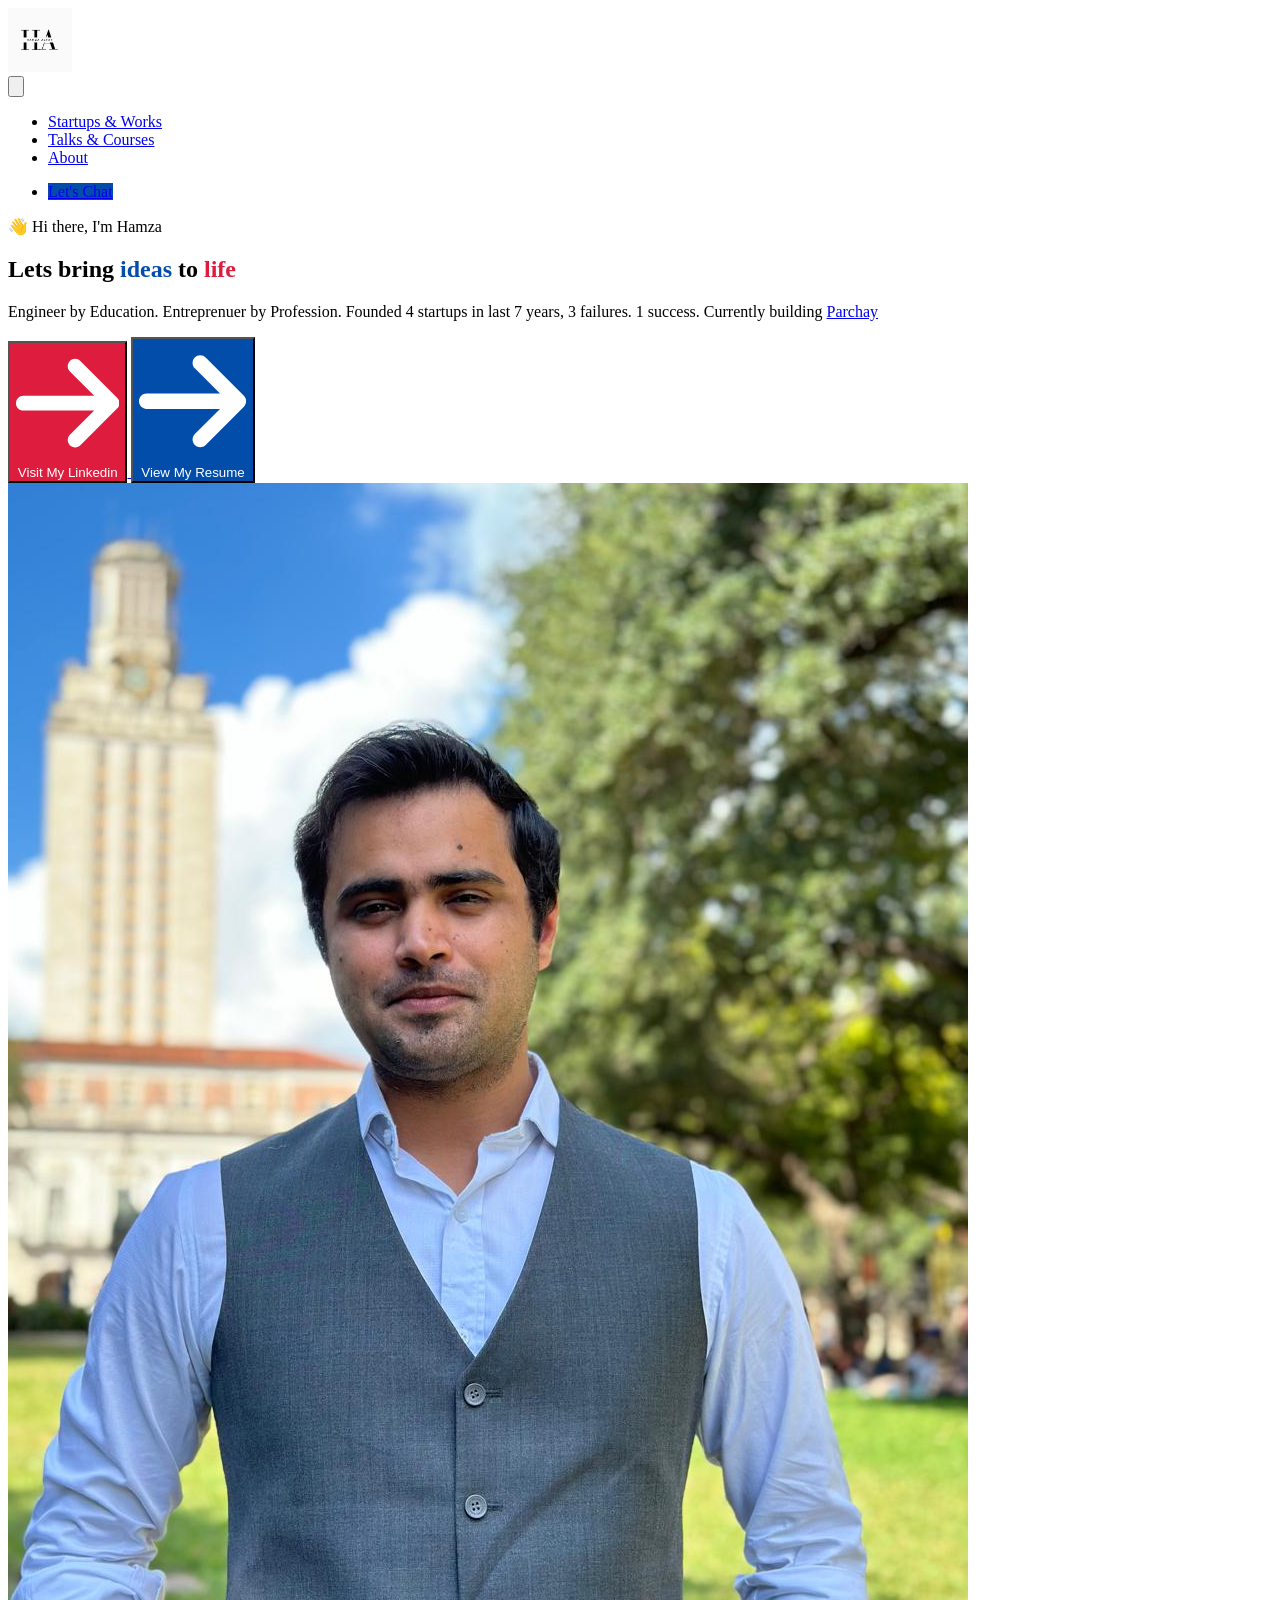
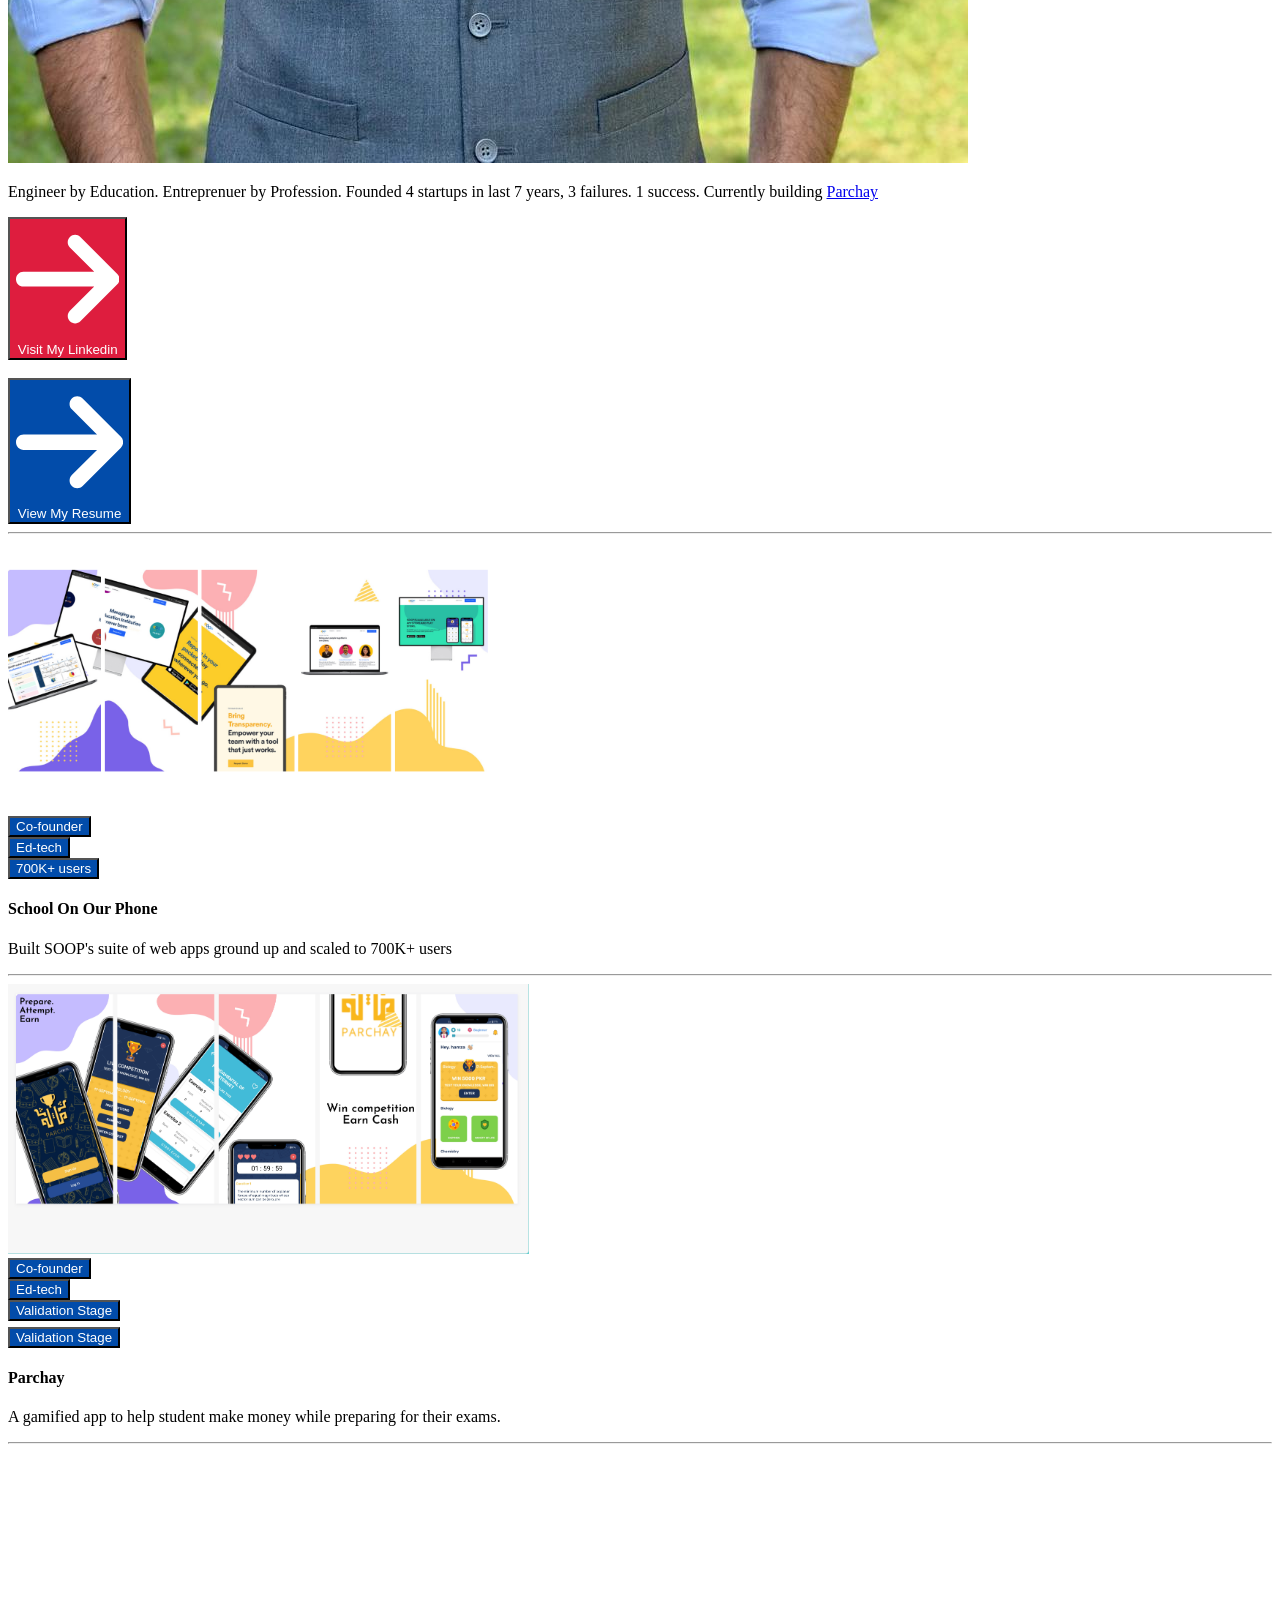
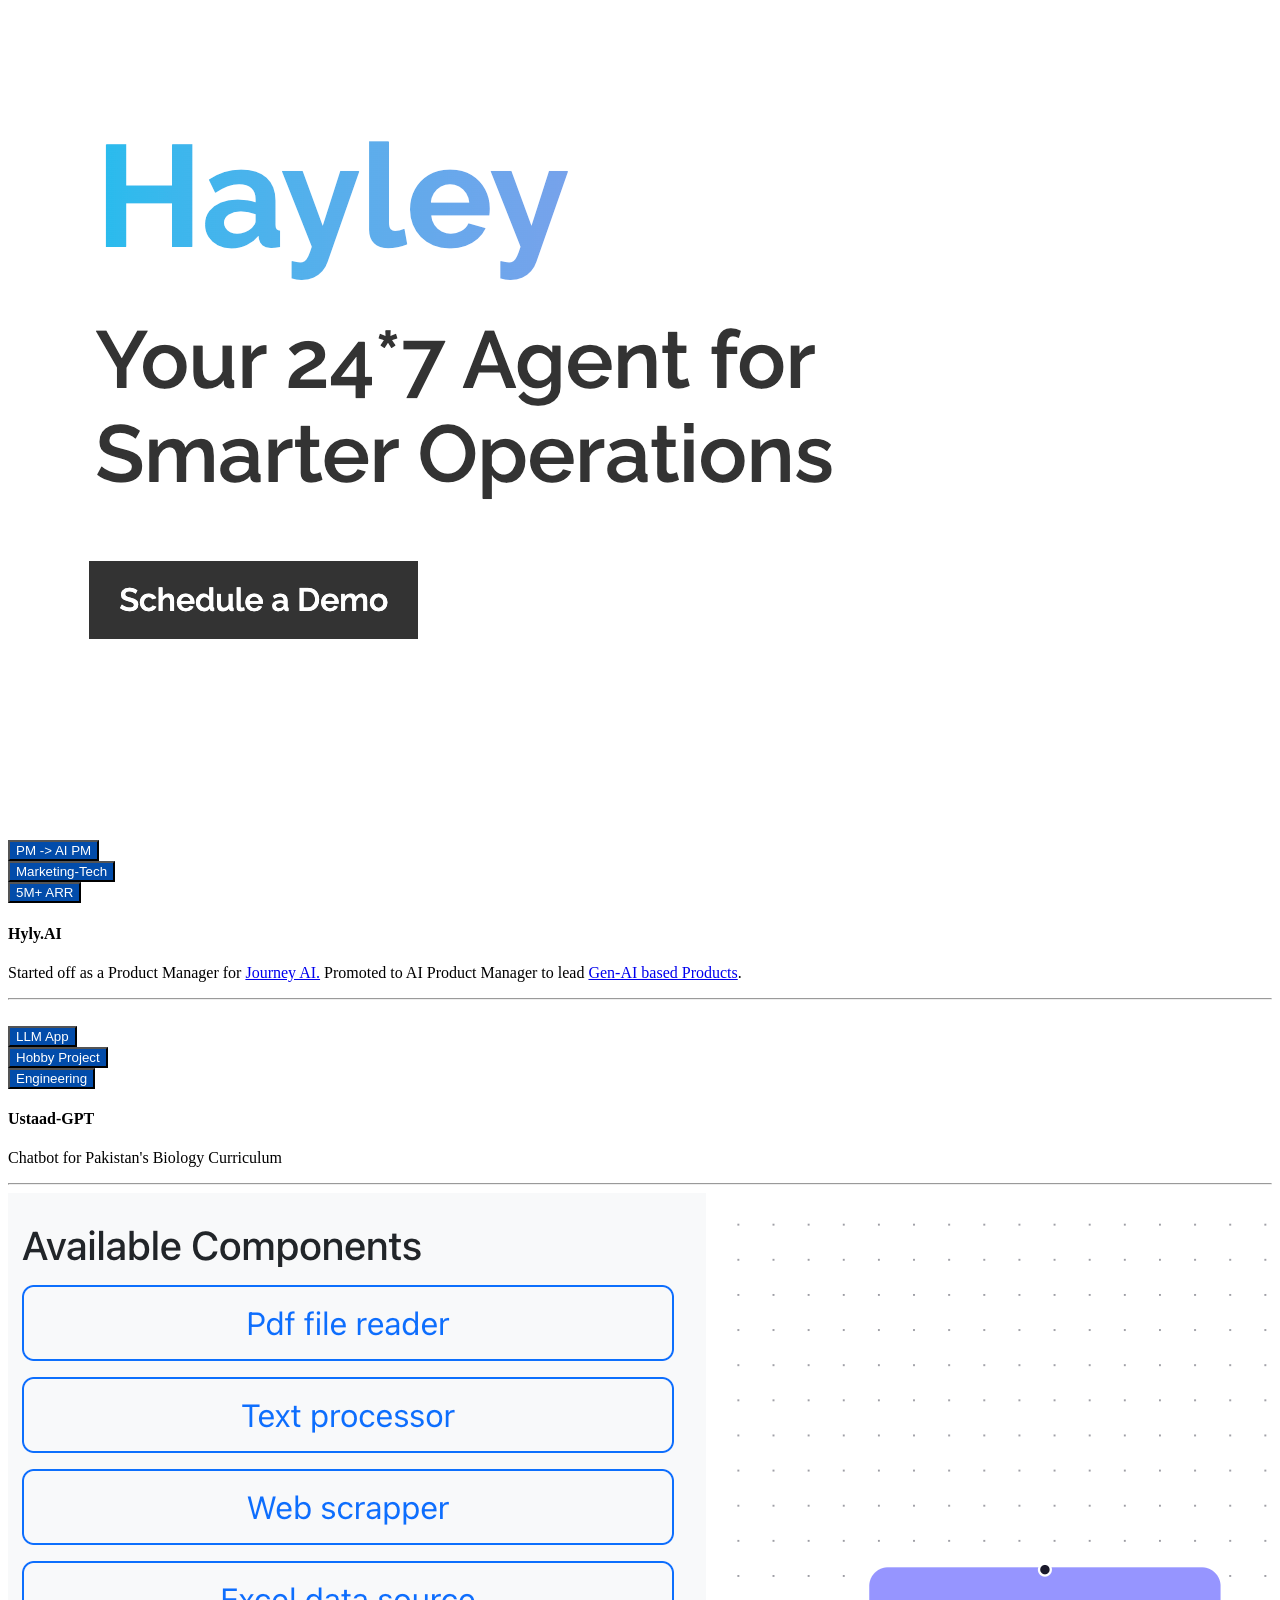
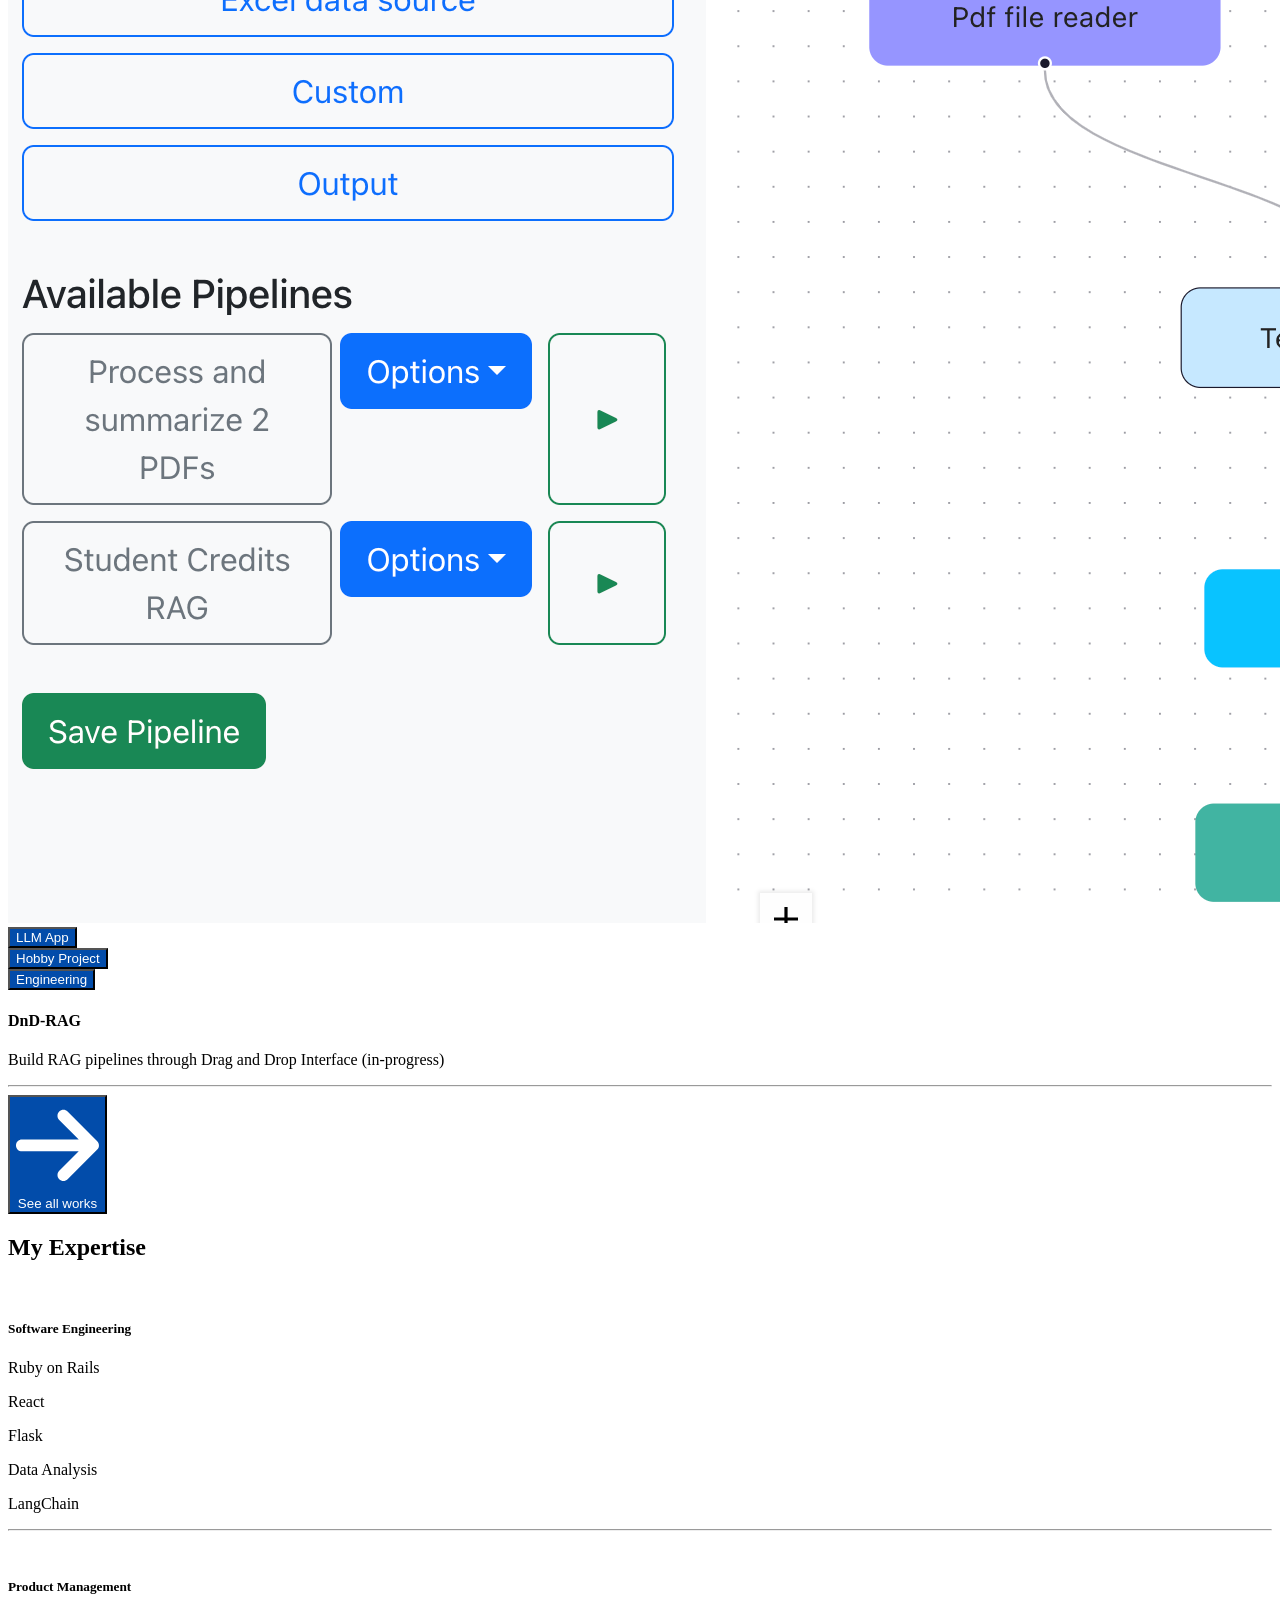
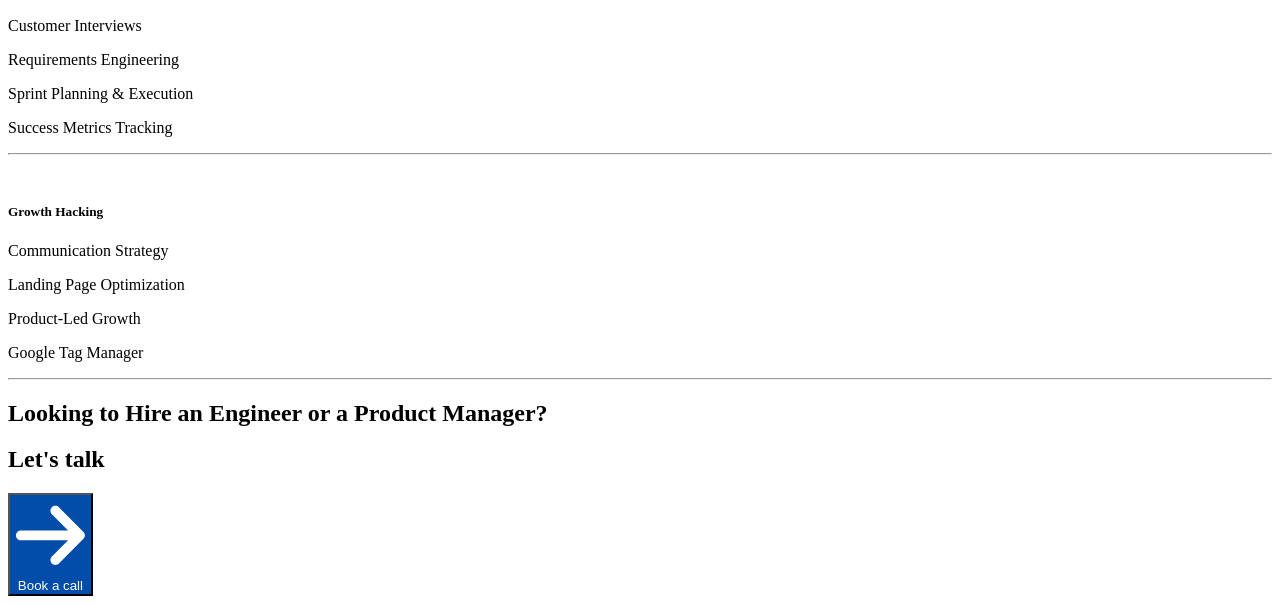
==== index.html @ 7c5ceee3 "fixnig the issues" ====
<!DOCTYPE html>
<html lang="en" dir="ltr">
    <!-- Mirrored from muazzim.com/ by HTTrack Website Copier/3.x [XR&CO'2014], Tue, 19 Nov 2024 12:51:10 GMT -->
    <!-- Added by HTTrack -->
    <meta http-equiv="content-type" content="text/html;charset=utf-8" />
    <!-- /Added by HTTrack -->
    <head>
        <meta charset="utf-8" />
        <title>Hamza Altaf: Entreprenuer, Engineer & Product Leader</title>
        <link rel="icon" href="images/favicon-32x32.png"/>
        <meta name="viewport" content="width=device-width,initial-scale=1"/>
        <meta name="title" content="Hamza Altaf MS: Entreprenuer & Product Leader"/>
        <meta name="description" content="Product Leader, and Software Engineer from Austin, USA
            currently a student of building RAG based LLM applications using python, langchain and react."/>
        <meta property="og:title" content="Hamza Altaf MS: Entreprenuer & Product Leader"/>
        <meta property="og:description" content="Product Leader, and Software Engineer from Austin, USA
        currently a student of building RAG based LLM applications using python, langchain and react."/>
        <meta property="og:image" content="https://assets.dorik.com/5fdc6b2744afdb0011b81fd6/images/Wallpaper_e1won31z.png"/>
        <meta name="twitter:title" content="Hamza Altaf MS: Entreprenuer & Product Leader"/>
        <meta name="twitter:description" content="Product Leader, and Software Engineer from Austin, USA
        currently a student of building RAG based LLM applications using python, langchain and react."/>
        <meta name="twitter:image" content="https://assets.dorik.com/5fdc6b2744afdb0011b81fd6/images/Wallpaper_e1won31z.png"/>
        <meta name="twitter:card" content="summary_large_image"/>
        <meta property="og:url" content="index.html"/>
        <meta property="og:type" content="website"/>
        <link rel="canonical" href="index.html"/>
        <script type="text/javascript"></script>
        <link as="font" rel="preload" href="https://fonts.cmsfly.com/css?family=Outfit:400|Inter:700,700,400&amp;display=swap"/>
        <link rel="stylesheet" href="https://fonts.cmsfly.com/css?family=Outfit:400|Inter:700,700,400&amp;display=swap"/>
        <link rel="stylesheet" href="https://cdn.dorik.com/5fdc6b2744afdb0011b81fd6/css/index.css?v=1731210685210"/>
        <link rel="stylesheet" href="https://assets.dorik.io/shared/aos.css"/>
        
        
    </head>
    <body>
        <section class="dorik-section symbol--3de93aa9-1ece-4011-b4d5-fa8de4dbc304 dorik-section-in8l8bp0">
            <div class="">
                <div class="container dorik-row-02xlnu1j-wrapper    ">
                    <div class="dorik-row-02xlnu1j flex  ">
                        <div class="col-lg-1/1 ">
                            <div class="column-inner dorik-column-36n9bsb1  1/1">
                                <div class="dorik-navbar--wrapper dorik-nav-a2zsnv06-wrapper  " data-testid="navbar-a2zsnv06">
                                    <div class="dorik-navbar dorik-nav-a2zsnv06 ">
                                        <div class="dorik-navbar--brand"><a href="index.html"><img src="images/website_logo.png" alt="Logo" width="64px"/></a></div>
                                        <button aria-label="Navbar Toggle" class="dorik-navbar--toggle" data-target="#dorikNavbarCollapse">
                                            <svg aria-hidden="true" focusable="false" data-prefix="fas" data-icon="bars" class="svg-inline--fa fa-bars fa-fw icon " role="img" xmlns="http://www.w3.org/2000/svg" viewBox="0 0 448 512" data-testid="icon-test">
                                                <path fill="currentColor" d="M0 96C0 78.3 14.3 64 32 64H416c17.7 0 32 14.3 32 32s-14.3 32-32 32H32C14.3 128 0 113.7 0 96zM0 256c0-17.7 14.3-32 32-32H416c17.7 0 32 14.3 32 32s-14.3 32-32 32H32c-17.7 0-32-14.3-32-32zM448 416c0 17.7-14.3 32-32 32H32c-17.7 0-32-14.3-32-32s14.3-32 32-32H416c17.7 0 32 14.3 32 32z"></path>
                                            </svg>
                                        </button>
                                        <div class="dorik-navbar--collapse collapse" id="dorikNavbarCollapse">
                                            <div class="dorik-navbar--navs">
                                                <ul class="dorik-nav--links normalize">
                                                    <li class=""><a href="works.html" class="dorik-nav--link works dorik-nav--link-2suuvmpu  "><span class="dorik-nav--link-icon"></span><span class="dorik-nav--link-text">Startups & Works</span></a></li>
                                                    <li class=""><a href="store.html" class="dorik-nav--link store dorik-nav--link-jrjtnw95  "><span class="dorik-nav--link-icon"></span><span class="dorik-nav--link-text">Talks & Courses</span></a></li>
                                                    <li class=""><a href="about.html" class="dorik-nav--link about dorik-nav--link-2jb8agfu  "><span class="dorik-nav--link-icon"></span><span class="dorik-nav--link-text">About</span></a></li>
                                                </ul>
                                                <ul class="dorik-nav--btns normalize">
                                                    <li><a href="https://calendly.com/mhamzaaltaf28/30min" target="_blank" rel="noreferrer" class="dorik-nav--btn dorik-nav--btn-5xmbnhej lets-talk " style="background-color: #024CAA !important;"><span class="dorik-nav--btn-icon"></span><span class="dorik-nav--btn-text">Let&#x27;s Chat</span></a></li>
                                                </ul>
                                            </div>
                                        </div>
                                    </div>
                                </div>
                            </div>
                        </div>
                    </div>
                </div>
            </div>
        </section>
        <section class="dorik-section symbol--b15c3c70-c89a-4623-9c2b-63f780d0ccee dorik-section-crqnvf5o">
            <div class="">
                <div class="container dorik-row-hawansye-wrapper    ">
                    <div class="dorik-row-hawansye flex  ">
                        <div class="col-lg-2/3 col-md-2/3 col-xs-3/4 ">
                            <div class="column-inner dorik-column-lcx33cr1  2/3">
                                <div class="dorik-text dorik-text-no4vn74s ">
                                    <p>👋 Hi there, I'm Hamza</p>
                                </div>
                                <div class="dorik-wrapper dorik-heading-r342jskz-wrapper ">
                                    <h1 class="dorik-heading dorik-heading-r342jskz "><span>Lets bring <span style="color: #024CAA;">ideas</span> to <span style="color: rgb(222,29,62);">life</span>
                                        </span>
                                    </h1>
                                </div>
                                <div class="dorik-text dorik-text-orb3f43r hidden-sm">
                                    <p>Engineer by Education. Entreprenuer by Profession. Founded 4 startups in last 7 years, 3 failures. 1 success. Currently building <a href="https://play.google.com/store/apps/details?id=com.parchay.parchay.parchay" target="_blank">Parchay</a></p>
                                </div>
                                <ul class="dorik-list dorik-links-u1b6wtmq hidden-sm">
                                    
                                </ul>
                                <div class="symbol--f2ee2821-56d3-419b-a88a-096c246bb841-wrapper hidden-sm el-ib">
                                    <a href="https://www.linkedin.com/in/mhamzaaltaf/" target="_blank">
                                        <button class="dorik-btn symbol--f2ee2821-56d3-419b-a88a-096c246bb841 dorik-button-tz1tdemj hidden-sm " href="https://www.linkedin.com/in/mhamzaaltaf/" target="_blank" style="background-color:  rgb(222,29,62) !important;">
                                            <svg aria-hidden="true" focusable="false" data-prefix="fas" data-icon="arrow-right" class="svg-inline--fa fa-arrow-right fa-fw icon " role="img" xmlns="http://www.w3.org/2000/svg" viewBox="0 0 448 512" data-testid="icon-test">
                                                <path fill="currentColor" d="M438.6 278.6c12.5-12.5 12.5-32.8 0-45.3l-160-160c-12.5-12.5-32.8-12.5-45.3 0s-12.5 32.8 0 45.3L338.8 224 32 224c-17.7 0-32 14.3-32 32s14.3 32 32 32l306.7 0L233.4 393.4c-12.5 12.5-12.5 32.8 0 45.3s32.8 12.5 45.3 0l160-160z"></path>
                                            </svg>
                                            
                                            Visit My Linkedin
                                        </button>
                                    </a>

                                    <a href="https://docs.google.com/document/d/1a44IUzWKAuu742APfJj-rSxp4D1x4cdo/edit?usp=sharing&ouid=110062839014310773130&rtpof=true&sd=true" target="_blank">
                                        <button class="dorik-btn symbol--f2ee2821-56d3-419b-a88a-096c246bb841 dorik-button-tz1tdemj hidden-sm " href=https://docs.google.com/document/d/1a44IUzWKAuu742APfJj-rSxp4D1x4cdo/edit?usp=sharing&ouid=110062839014310773130&rtpof=true&sd=true" target="_blank" style="">
                                            <svg aria-hidden="true" focusable="false" data-prefix="fas" data-icon="arrow-right" class="svg-inline--fa fa-arrow-right fa-fw icon " role="img" xmlns="http://www.w3.org/2000/svg" viewBox="0 0 448 512" data-testid="icon-test">
                                                <path fill="currentColor" d="M438.6 278.6c12.5-12.5 12.5-32.8 0-45.3l-160-160c-12.5-12.5-32.8-12.5-45.3 0s-12.5 32.8 0 45.3L338.8 224 32 224c-17.7 0-32 14.3-32 32s14.3 32 32 32l306.7 0L233.4 393.4c-12.5 12.5-12.5 32.8 0 45.3s32.8 12.5 45.3 0l160-160z"></path>
                                            </svg>
                                            View My Resume
                                        </button>
                                    </a>
                                </div>
                            </div>
                        </div>
                        <div class="col-lg-1/3 col-md-1/3 col-xs-1/4 ">
                            <div class="column-inner dorik-column-yrdz29ug  1/3">
                                <div class="dorik-wrapper symbol--acc18e4d-172c-43f5-b72d-7bbe8e032640-wrapper "><img src="images/personal_picture.png" alt="" loading="lazy" class="symbol--acc18e4d-172c-43f5-b72d-7bbe8e032640 dorik-image-kzsql95s"/></div>
                            </div>
                        </div>
                    </div>
                </div>
            </div>
            <div class="">
                <div class="container dorik-row-me5v2gg3-wrapper hidden-md hidden-lg   ">
                    <div class="dorik-row-me5v2gg3 hidden-md hidden-lg flex  ">
                        <div class="col-lg-1/1 ">
                            <div class="column-inner dorik-column-31e5sxax  1/1">
                                <div class="dorik-text dorik-text-v51d4djf ">
                                    <p>Engineer by Education. Entreprenuer by Profession. Founded 4 startups in last 7 years, 3 failures. 1 success. Currently building <a href="https://play.google.com/store/apps/details?id=com.parchay.parchay.parchay" target="_blank">Parchay</a></p>
                                </div>
                                
                                <div class="dorik-button-t5w536kl-wrapper  ">
                                    <a href="https://www.linkedin.com/in/mhamzaaltaf/" target="_blank">
                                        <button class="dorik-btn symbol--f2ee2821-56d3-419b-a88a-096c246bb841 dorik-button-tz1tdemj  " href="https://www.linkedin.com/in/mhamzaaltaf/" target="_blank" style="background-color:  rgb(222,29,62) !important;">
                                            <svg aria-hidden="true" focusable="false" data-prefix="fas" data-icon="arrow-right" class="svg-inline--fa fa-arrow-right fa-fw icon " role="img" xmlns="http://www.w3.org/2000/svg" viewBox="0 0 448 512" data-testid="icon-test">
                                                <path fill="currentColor" d="M438.6 278.6c12.5-12.5 12.5-32.8 0-45.3l-160-160c-12.5-12.5-32.8-12.5-45.3 0s-12.5 32.8 0 45.3L338.8 224 32 224c-17.7 0-32 14.3-32 32s14.3 32 32 32l306.7 0L233.4 393.4c-12.5 12.5-12.5 32.8 0 45.3s32.8 12.5 45.3 0l160-160z"></path>
                                            </svg>
                                            
                                            Visit My Linkedin
                                        </button>
                                    </a>

                                    <div class="hidden-lg hidden-md hidden-xs"><br/></div>
                                
                                    
                                    <a href="https://docs.google.com/document/d/1a44IUzWKAuu742APfJj-rSxp4D1x4cdo/edit?usp=sharing&ouid=110062839014310773130&rtpof=true&sd=true" target="_blank"></a>
                                        <button class="dorik-btn dorik-button-t5w536kl  " href="https://docs.google.com/document/d/1a44IUzWKAuu742APfJj-rSxp4D1x4cdo/edit?usp=sharing&ouid=110062839014310773130&rtpof=true&sd=true" target="_blank">
                                            <svg aria-hidden="true" focusable="false" data-prefix="fas" data-icon="arrow-right" class="svg-inline--fa fa-arrow-right fa-fw icon " role="img" xmlns="http://www.w3.org/2000/svg" viewBox="0 0 448 512" data-testid="icon-test">
                                                <path fill="currentColor" d="M438.6 278.6c12.5-12.5 12.5-32.8 0-45.3l-160-160c-12.5-12.5-32.8-12.5-45.3 0s-12.5 32.8 0 45.3L338.8 224 32 224c-17.7 0-32 14.3-32 32s14.3 32 32 32l306.7 0L233.4 393.4c-12.5 12.5-12.5 32.8 0 45.3s32.8 12.5 45.3 0l160-160z"></path>
                                            </svg>
                                            View My Resume
                                        </button>
                                    </a>
                                </div>
                                <div class="dorik-line-brww8fl6-wrapper ">
                                    <hr class="dorik-line-brww8fl6 "/>
                                </div>
                            </div>
                        </div>
                    </div>
                </div>
            </div>
        </section>
        <section class="dorik-section symbol--cc883f5f-1546-44bc-a470-4cd07c3c91ba dorik-section-lz8smv81" id="works">
            <div class="">
                <div class="container dorik-row-a2pz6s8r-wrapper    ">
                    <div class="dorik-row-a2pz6s8r flex  ">
                        <div class="col-lg-1/2 col-md-1/1 ">
                            <div class="column-inner dorik-column-y6muoou5  1/2">
                                <a class="dorik-wrapper dorik-image-8vd9ho2g-wrapper " href="https://soop.io" target="_blank"><img src="images/startups/soop.png" alt="" loading="lazy" class="dorik-image-8vd9ho2g" style="height: 270px;"/></a>
                                <div class="dorik-button-kvc6bl0c-wrapper  el-ib"><button class="dorik-btn dorik-button-kvc6bl0c  ">Co-founder</button></div>
                                <div class="dorik-button-6mm1kswq-wrapper  el-ib"><button class="dorik-btn dorik-button-6mm1kswq  ">Ed-tech</button></div>
                                <div class="dorik-button-k8o3vpzm-wrapper  el-ib"><button class="dorik-btn dorik-button-k8o3vpzm  ">700K+ users</button></div>
                                <div class="dorik-wrapper dorik-heading-h2zdrwz1-wrapper ">
                                    <h4 class="dorik-heading dorik-heading-h2zdrwz1 "><span>School On Our Phone
                                        </span>
                                    </h4>
                                </div>
                                <div class="dorik-text dorik-text-9i3rjcku ">
                                    <p>Built SOOP's suite of web apps ground up and scaled to 700K+ users</p>
                                </div>
                                <div class="dorik-line-r9wdrp5u-wrapper ">
                                    <hr class="dorik-line-r9wdrp5u "/>
                                </div>
                                <a class="dorik-wrapper dorik-image-8vd9ho2g-wrapper " href="https://play.google.com/store/apps/details?id=com.parchay.parchay.parchay" target="_blank"><img src="images/startups/parchay.png
                                    " alt="" loading="lazy" class="dorik-image-8vd9ho2g" style="height: 270px;"/></a>
                                <div class="dorik-button-8rxyxgue-wrapper  el-ib"><button class="dorik-btn dorik-button-8rxyxgue  ">Co-founder</button></div>
                                <div class="dorik-button-gfl8ih5b-wrapper  el-ib"><button class="dorik-btn dorik-button-gfl8ih5b  ">Ed-tech</button></div>
                                <div class="dorik-button-gfl8ih5b-wrapper  el-ib hidden-sm"><button class="dorik-btn dorik-button-gfl8ih5b  ">Validation Stage</button></div>
                                <div class="dorik-button-elvzwdv9-wrapper  el-ib hidden-md hidden-xs hidden-lg" style="margin-top: 0.4em"><button class="dorik-btn dorik-button-elvzwdv9  ">Validation Stage</button></div>
                                <div class="dorik-wrapper dorik-heading-q99ubhl9-wrapper ">
                                    <h4 class="dorik-heading dorik-heading-q99ubhl9 "><span>Parchay
                                        </span>
                                    </h4>
                                </div>
                                <div class="dorik-text dorik-text-f3glec3t ">
                                    <p>A gamified app to help student make money while preparing for their exams.</p>
                                </div>
                                <div class="dorik-line-qpy487t0-wrapper ">
                                    <hr class="dorik-line-qpy487t0 "/>
                                </div>
                            </div>
                        </div>
                        <div class="col-lg-1/2 col-md-1/1 ">
                            <div class="column-inner dorik-column-fbxnx4q3  1/2">
                                <a class="dorik-wrapper dorik-image-8vd9ho2g-wrapper " href="https://hyly.ai"><img src="images/startups/hyly.png" alt="" loading="lazy" class="dorik-image-8vd9ho2g"/></a>
                                <div class="dorik-button-rqcf6gx6-wrapper  el-ib"><button class="dorik-btn dorik-button-rqcf6gx6  ">PM -> AI PM</button></div>
                                <div class="dorik-button-elvzwdv9-wrapper  el-ib"><button class="dorik-btn dorik-button-elvzwdv9  ">Marketing-Tech</button></div>
                                <div class="dorik-button-elvzwdv9-wrapper  el-ib"><button class="dorik-btn dorik-button-elvzwdv9  ">5M+ ARR</button></div>
                                <div class="dorik-wrapper dorik-heading-sijugiad-wrapper ">
                                    <h4 class="dorik-heading dorik-heading-sijugiad "><span>Hyly.AI
                                        </span>
                                    </h4>
                                </div>
                                <div class="dorik-text dorik-text-c2g8z3hf ">
                                    <p>Started off as a Product Manager for <a href="https://hyly.ai" target="_blank">Journey AI.</a> Promoted to AI Product Manager to lead <a href="https://hyly.ai/hayley/" target="_blank">Gen-AI based Products</a>.</p>
                                </div>
                                <div class="dorik-line-ybiol8ib-wrapper ">
                                    <hr class="dorik-line-ybiol8ib "/>
                                </div>
                                <a class="dorik-wrapper dorik-image-8vd9ho2g-wrapper " href="#"><img src="https://assets.dorik.com/5fdc6b2744afdb0011b81fd6/images/BuatBaik.my_uqs5ukky.png" alt="" style="height: 250px;" loading="lazy" class="dorik-image-8vd9ho2g"/></a>
                                <div class="dorik-button-rqcf6gx6-wrapper  el-ib"><button class="dorik-btn dorik-button-rqcf6gx6  ">LLM App</button></div>
                                <div class="dorik-button-elvzwdv9-wrapper  el-ib"><button class="dorik-btn dorik-button-elvzwdv9  ">Hobby Project</button></div>
                                <div class="dorik-button-elvzwdv9-wrapper  el-ib"><button class="dorik-btn dorik-button-elvzwdv9  ">Engineering</button></div>
                                <div class="dorik-wrapper dorik-heading-na2ivtyk-wrapper ">
                                    <h4 class="dorik-heading dorik-heading-na2ivtyk "><span>Ustaad-GPT
                                        </span>
                                    </h4>
                                </div>
                                <div class="dorik-text dorik-text-ppiy5rc9 ">
                                    <p>Chatbot for Pakistan's Biology Curriculum</p>
                                </div>
                                <div class="dorik-line-uk0bci2g-wrapper ">
                                    <hr class="dorik-line-uk0bci2g "/>
                                </div>
                                

                                
                                
                            </div>
                        </div>
                        <!-- Drag and Drop RAG-->
                        <div class="col-lg-1/2 col-md-1/1 ">
                            <div class="column-inner dorik-column-fbxnx4q3  1/2">
                                <a class="dorik-wrapper dorik-image-8vd9ho2g-wrapper " href="https://danddragf-d889780f0763.herokuapp.com/" target="_blank"><img src="images/startups/rag.png" alt="" loading="lazy" class="dorik-image-8vd9ho2g"/></a>
                                <div class="dorik-button-rqcf6gx6-wrapper  el-ib"><button class="dorik-btn dorik-button-rqcf6gx6  ">LLM App</button></div>
                                <div class="dorik-button-elvzwdv9-wrapper  el-ib"><button class="dorik-btn dorik-button-elvzwdv9  ">Hobby Project</button></div>
                                <div class="dorik-button-elvzwdv9-wrapper  el-ib"><button class="dorik-btn dorik-button-elvzwdv9  ">Engineering</button></div>
                                <div class="dorik-wrapper dorik-heading-sijugiad-wrapper ">
                                    <h4 class="dorik-heading dorik-heading-sijugiad "><span>DnD-RAG
                                        </span>
                                    </h4>
                                </div>
                                <div class="dorik-text dorik-text-c2g8z3hf ">
                                    <p>Build RAG pipelines through Drag and Drop Interface (in-progress)</p>
                                </div>
                                <div class="dorik-line-ybiol8ib-wrapper ">
                                    <hr class="dorik-line-ybiol8ib "/>
                                </div>
                                
                                

                                
                                <div class="dorik-button-p6xkxnew-wrapper  ">
                                    <a href="works.html">
                                        <button class="dorik-btn dorik-button-p6xkxnew  " href="601907e144afdb0011b85c6e.html">
                                            <svg aria-hidden="true" focusable="false" data-prefix="fas" data-icon="arrow-right" class="svg-inline--fa fa-arrow-right fa-fw icon " role="img" xmlns="http://www.w3.org/2000/svg" viewBox="0 0 448 512" data-testid="icon-test">
                                                <path fill="currentColor" d="M438.6 278.6c12.5-12.5 12.5-32.8 0-45.3l-160-160c-12.5-12.5-32.8-12.5-45.3 0s-12.5 32.8 0 45.3L338.8 224 32 224c-17.7 0-32 14.3-32 32s14.3 32 32 32l306.7 0L233.4 393.4c-12.5 12.5-12.5 32.8 0 45.3s32.8 12.5 45.3 0l160-160z"></path>
                                            </svg>
                                            See all works
                                        </button>
                                    </a>
                                </div>
                            </div>
                        </div>
                    </div>
                </div>
            </div>
        </section>
        <section class="dorik-section dorik-section-1odq6qis">
            <div class="">
                <div class="container dorik-row-ozrhlpnk-wrapper    ">
                    <div class="dorik-row-ozrhlpnk flex  ">
                        <div class="col-lg-1/1 ">
                            <div class="column-inner dorik-column-31umwr1o  1/1">
                                <div class="dorik-wrapper dorik-heading-gof0pqtr-wrapper ">
                                    <h2 class="dorik-heading dorik-heading-gof0pqtr "><span>My Expertise
                                        </span>
                                    </h2>
                                </div>
                            </div>
                        </div>
                    </div>
                </div>
            </div>
            <div class="">
                <div class="container symbol--d2ddb4d3-ac4a-4b32-be4a-5c6b7534a502-wrapper    " data-aos="fade-up" data-aos-easing="ease-in-out" data-aos-once="true">
                    <div class="symbol--d2ddb4d3-ac4a-4b32-be4a-5c6b7534a502 dorik-row-rpc242c2 flex  ">
                        
                        <div class="col-lg-1/3 col-md-1/2 col-xs-1/2 ">
                            <div class="column-inner dorik-column-xyep4hwy  1/4">
                                <div class="dorik-wrapper dorik-image-6eublkm7-wrapper "><img src="https://assets.dorik.com/5fdc6b2744afdb0011b81fd6/images/Development_v1.1_y906cz8n.png" alt="" loading="lazy" class="dorik-image-6eublkm7"/></div>
                                <div class="dorik-wrapper dorik-heading-wxbj0q43-wrapper ">
                                    <h5 class="dorik-heading dorik-heading-wxbj0q43 "><span>Software Engineering
                                        </span>
                                    </h5>
                                </div>
                                <div class="dorik-text dorik-text-ulzfk8pu ">
                                    <p>Ruby on Rails</p>
                                    <p>React</p>
                                    <p>Flask</p>
                                    <p>Data Analysis</p>
                                    <p>LangChain</p>
                                </div>
                                <div class="dorik-line-g3lkpe2x-wrapper ">
                                    <hr class="dorik-line-g3lkpe2x "/>
                                </div>
                            </div>
                        </div>
                        
                        <div class="col-lg-1/3 col-md-1/2 col-xs-1/2 ">
                            <div class="column-inner dorik-column-cxg8jhak  1/4">
                                <div class="dorik-wrapper dorik-image-ps88j5of-wrapper "><img src="https://assets.dorik.com/5fdc6b2744afdb0011b81fd6/images/Branding_v1.1_gbnpttgy.png" alt="" loading="lazy" class="dorik-image-ps88j5of"/></div>
                                <div class="dorik-wrapper dorik-heading-oy3i4b4a-wrapper ">
                                    <h5 class="dorik-heading dorik-heading-oy3i4b4a "><span>Product Management
                                        </span>
                                    </h5>
                                </div>
                                <div class="dorik-text dorik-text-8v0kbp3p ">
                                    <p>Customer Interviews</p>
                                    <p>Requirements Engineering</p>
                                    <p>Sprint Planning & Execution</p>
                                    <p>Success Metrics Tracking</p>
                                </div>
                                <div class="dorik-line-86vzzh8n-wrapper ">
                                    <hr class="dorik-line-86vzzh8n "/>
                                </div>
                            </div>
                        </div>

                        <div class="col-lg-1/3 col-md-1/2 col-xs-1/2 ">
                            <div class="column-inner dorik-column-1kvsh29c  1/4">
                                <div class="dorik-wrapper dorik-image-fumawqeg-wrapper "><img src="https://assets.dorik.com/5fdc6b2744afdb0011b81fd6/images/Illustration_v1.1_6wgeklf6.png" alt="" loading="lazy" class="dorik-image-fumawqeg"/></div>
                                <div class="dorik-wrapper dorik-heading-g3qnr6fs-wrapper ">
                                    <h5 class="dorik-heading dorik-heading-g3qnr6fs "><span>Growth Hacking
                                        </span>
                                    </h5>
                                </div>
                                <div class="dorik-text dorik-text-5ieqarl5 ">
                                    <p>Communication Strategy</p>
                                    <p>Landing Page Optimization</p>
                                    <p>Product-Led Growth</p>
                                    <p>Google Tag Manager</p>
                                </div>
                                <div class="dorik-line-2kldsqg5-wrapper ">
                                    <hr class="dorik-line-2kldsqg5 "/>
                                </div>
                            </div>
                        </div>
                    </div>
                </div>
            </div>
        </section>
       
        <section class="dorik-section symbol--5c2bc482-17f0-465e-8bc3-92c74e7f1370 dorik-section-xpd3rein" data-aos="fade" data-aos-once="true" data-aos-easing="ease-in-out">
            <div class="">
                <div class="container dorik-row-xwkpnbma-wrapper    ">
                    <div class="dorik-row-xwkpnbma flex  ">
                        <div class="col-lg-7/7 ">
                            <div class="column-inner dorik-column-x5mojywh  5/7">
                                <div class="dorik-wrapper dorik-heading-qy46be19-wrapper ">
                                    <h2 class="dorik-heading dorik-heading-qy46be19 "><span>Looking to Hire an Engineer or a Product Manager?
                                        </span>
                                    </h2>
                                </div>
                                <div class="dorik-wrapper dorik-heading-02tobsxv-wrapper ">
                                    <h2 class="dorik-heading dorik-heading-02tobsxv "><span>Let's talk
                                        </span>
                                    </h2>
                                </div>
                                <div class="dorik-button-ynoghniq-wrapper  ">
                                    <a href="https://calendly.com/mhamzaaltaf28/30min" target="_blank" rel="noreferrer">
                                        <button class="dorik-btn dorik-button-ynoghniq  " href="https://calendly.com/mhamzaaltaf28/30min" target="_blank">
                                            <svg aria-hidden="true" focusable="false" data-prefix="fas" data-icon="arrow-right" class="svg-inline--fa fa-arrow-right fa-fw icon " role="img" xmlns="http://www.w3.org/2000/svg" viewBox="0 0 448 512" data-testid="icon-test">
                                                <path fill="currentColor" d="M438.6 278.6c12.5-12.5 12.5-32.8 0-45.3l-160-160c-12.5-12.5-32.8-12.5-45.3 0s-12.5 32.8 0 45.3L338.8 224 32 224c-17.7 0-32 14.3-32 32s14.3 32 32 32l306.7 0L233.4 393.4c-12.5 12.5-12.5 32.8 0 45.3s32.8 12.5 45.3 0l160-160z"></path>
                                            </svg>
                                            Book a call
                                        </button>
                                    </a>
                                </div>
                            </div>
                        </div>
                        <div class="col-lg-2/7 ">
                            <div class="column-inner dorik-column-9bjdc1tl  2/7">
                            </div>
                        </div>
                    </div>
                </div>
            </div>
        </section>
        
        <script>window.DORIK_PROJECT_ID = "5fdc6b2744afdb0011b81fd6";</script>
        <script>(function ys(){document.querySelectorAll(".popup-btn").forEach(t=>{let r=t.getAttribute("href");r=r.startsWith("#")?r.substring(1):r,t.addEventListener("click",()=>{if(!r)return;let s=document.getElementById(r),l=document.querySelector(`.close-btn-${r}`),a=s==null?void 0:s.parentElement;a==null||a.classList.add(`row-${r}-overlay`),s==null||s.classList.add(`modal-${r}-visible`),l==null||l.classList.add("btn-visible")})})})()</script>
        <script>(function ws({exitIntentPopup:e={},onloadPopup:t={},EXIT_INTENT:r,ONLOAD:s}){const l=a=>{let i=document.getElementById(a),o=document.querySelector(`.close-btn-${a}`),u=i==null?void 0:i.parentElement;u==null||u.classList.add(`row-${a}-overlay`),i==null||i.classList.add(`modal-${a}-visible`),o==null||o.classList.add("btn-visible")};document.addEventListener("mouseleave",()=>{let a=localStorage.getItem(`${r}-${e.id}-${e.suffixId}`);e.id&&!a&&l(e.id)}),window.addEventListener("load",()=>{let a=localStorage.getItem(`${s}-${t.id}-${t.suffixId}`);t.id&&!a&&l(t.id)})})({
            EXIT_INTENT: "EXIT_INTENT",
            ONLOAD: "ONLOAD",
            exitIntentPopup: undefined,
            onloadPopup: undefined
            })
        </script>
        <script src="https://cdn.dorik.com/common/jquery-3.5.1.min.js"></script><script src="https://assets.dorik.io/shared/aos.js"></script><script type="text/javascript">
            ;(function() {
                var navbar = $(".dorik-nav-a2zsnv06");
                var navbarCollapse = $(".dorik-navbar--collapse");
                (function ($, navbar, navbarCollapse) {
                $(document).on("click", "a", function (e) {
                    var a = event.target.closest("a");
                    var hash = a.hash;
                    var stickyNav = $(".sticky-nav");
                    var isSticky = !!event.target.closest(".sticky-nav.sticky");
                    if (hash) {
                        var baseHref = a.href.match(/(^https?:.+)#/);
                        var baseURI = a.baseURI.match(/(^https?:.+)#?/);
                        baseHref = baseHref && baseHref[1];
                        baseURI = baseURI && baseURI[1];
                        if (baseHref && baseURI && baseURI.includes(baseHref)) {
                            e.preventDefault();
                            const section = $(hash).offset();
                            if (!section) return;
                            var collapsedHeight =
                                navbarCollapse[0]?.clientHeight || 0;
                            var navbarHeight =
                                navbar[0].clientHeight - collapsedHeight;
                            var scrollTop = section.top;
                            if (stickyNav.length) {
                                scrollTop = scrollTop - navbarHeight;
                            } else {
                                scrollTop = scrollTop - collapsedHeight;
                            }
                            if(!isSticky){
                                let expendedHeight = event.target.closest(".collapse.show")?.clientHeight || 0
                                scrollTop = scrollTop - expendedHeight
                            }
                            var options = {
                                easing: "linear",
                            };
                            $("html, body").animate(
                                {
                                    scrollTop: scrollTop,
                                },
                                options
                            );
                        }
                    }
                });
            })($, navbar, navbarCollapse);
            })();
            
            ;(function () {
                var navbar = document.querySelector(".dorik-nav-a2zsnv06");
                (function toggleNav(el) {
                const toggleBtn = el.querySelector(".dorik-navbar--toggle");
                const navlist = toggleBtn.nextElementSibling;
                const isMobileView = window.innerWidth < 768;
                const isTabView = navbar.parentNode?.clientWidth <= 820;
                toggleBtn &&
                    toggleBtn.addEventListener("click", function (e) {
                        const hasShow = navlist?.classList.contains("show");
                        if (!hasShow) {
                            expand(navlist);
                        } else {
                            collapse(navlist);
                        }
                    });
                    const expandableDropdownLinks = navbar.querySelectorAll(".is-dropdown>a");
                    expandableDropdownLinks.length &&
                    expandableDropdownLinks.forEach((item) => {
                        item.addEventListener("click", function (e) {
                            e.preventDefault();
                            let dropdownlist =
                                e.target.closest("a")?.nextElementSibling;
                            const hasShow =
                                dropdownlist?.classList.contains("show");
            
                            if (isMobileView || isTabView) {
                                if (hasShow) {
                                    collapse(dropdownlist);
                                } else {
                                    expand(dropdownlist);
                                }
                            }
                        });
                    });
            
                let dropdownItems = navbar.querySelectorAll(
                    ".dorik-nav--dropdown"
                );
                const navButtons = navbar.querySelectorAll(".dorik-nav--btns");
            
                const filteredNavLinks = navbar.querySelectorAll(
                    "li:not(.is-dropdown) .dorik-nav--link"
                );
                [...navButtons,...dropdownItems, ...filteredNavLinks].forEach((item) => {
                    item?.addEventListener("click", () => {
                        collapse(navlist);
                        dropdownItems.forEach((item) => collapse(item));
                    });
                });
            
                function expand(navlist) {
                    if (!navlist) return;
                    navlist.classList.add("show");
                    const height = navlist.clientHeight + "px";
                    isMobileView && navlist.classList.add("collapsing");
                    setTimeout(() => {
                        navlist.style.height = height;
                    }, 0);
                    setTimeout(() => {
                        navlist.style.height = null;
                        navlist.classList.remove("collapsing");
                    }, 350);
                }
                function collapse(navlist) {
                    if (!navlist) return;
                    navlist.style.height = navlist.clientHeight + "px";
                    isMobileView && navlist.classList.add("collapsing");
                    setTimeout(() => {
                        navlist.style.height = null;
                    }, 0);
                    setTimeout(() => {
                        navlist.classList.remove("show");
                        navlist.classList.remove("collapsing");
                    }, 350);
                }
            })(navbar);
            
            })();
            ;(function(){
            const interval = setInterval(() => {
                if(window.AOS?.init){
                    clearInterval(interval)
                    window.AOS.init({disable: "mobile"});
                }
            }, 500);
            }())
        </script>

        <style>
            .dorik-btn {
                background-color: #024CAA !important;
                color: #fff;
            }

        </style>
    </body>
    
</html>
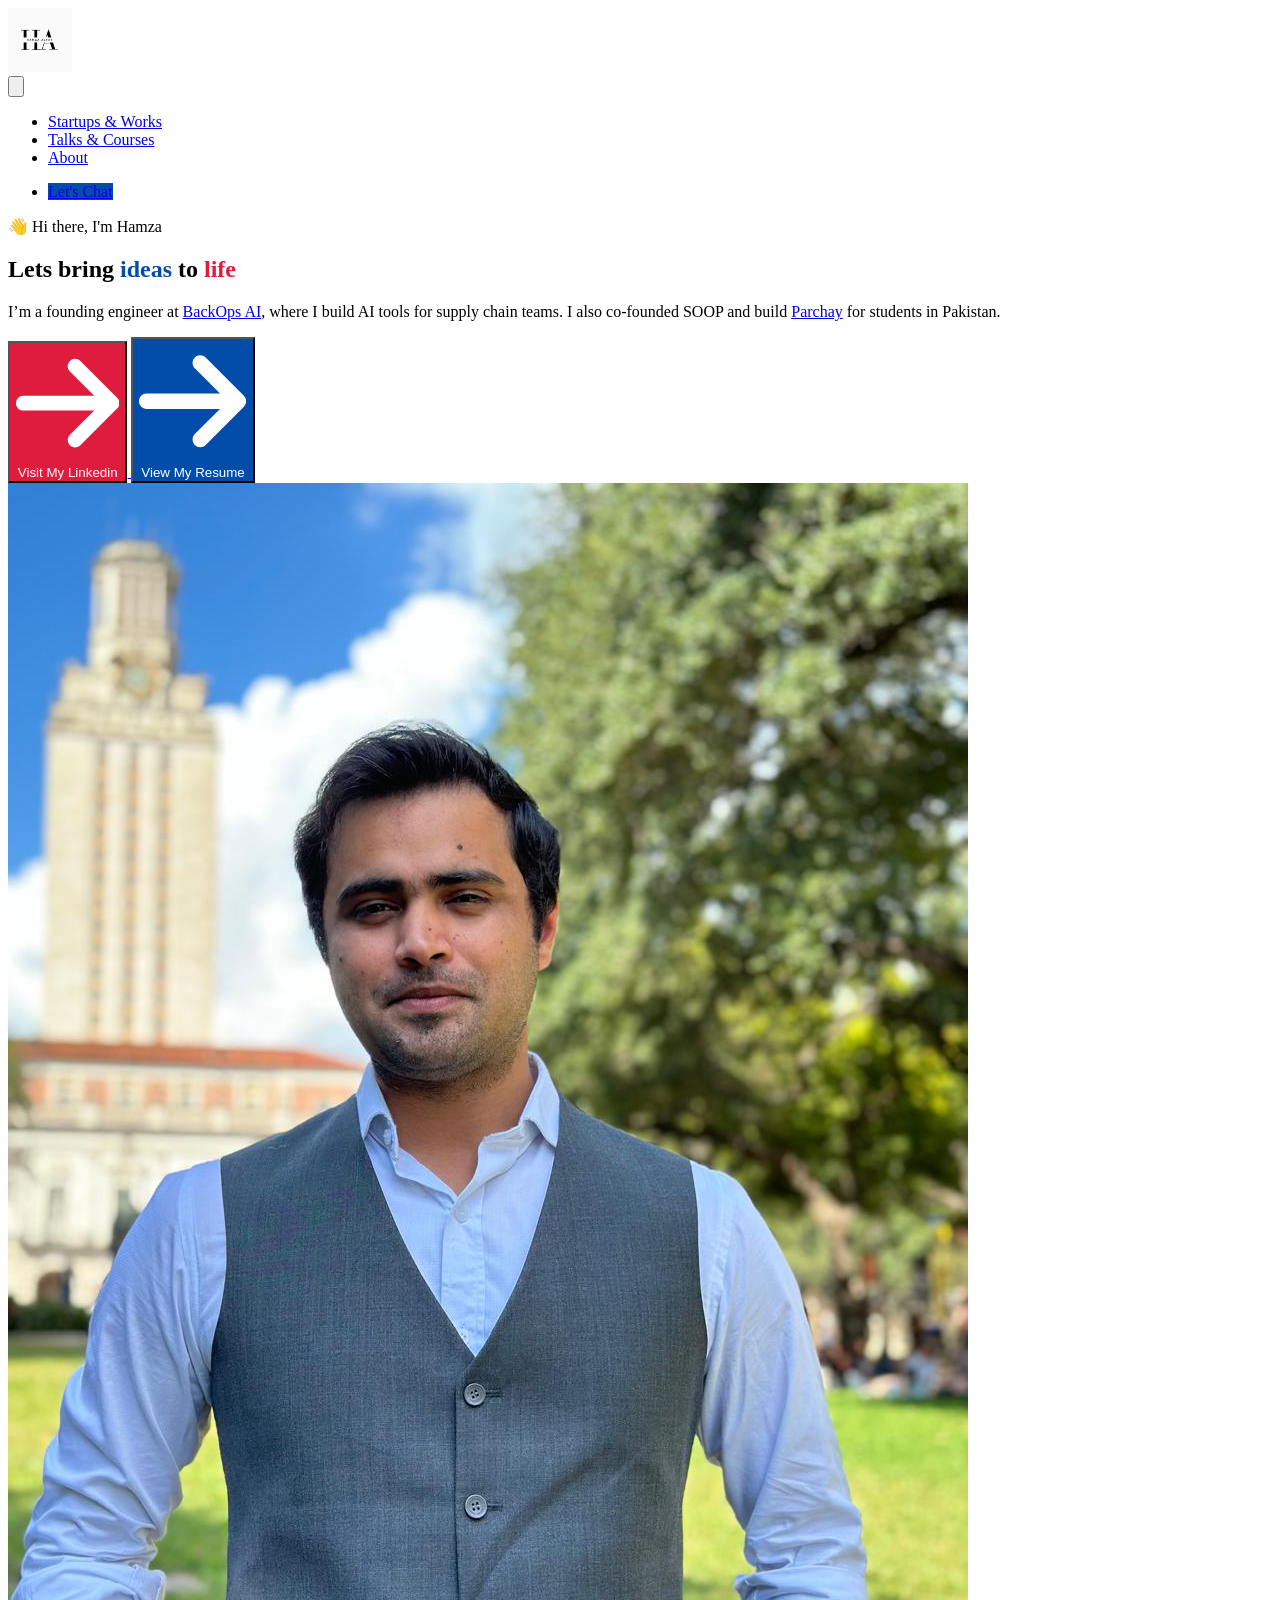
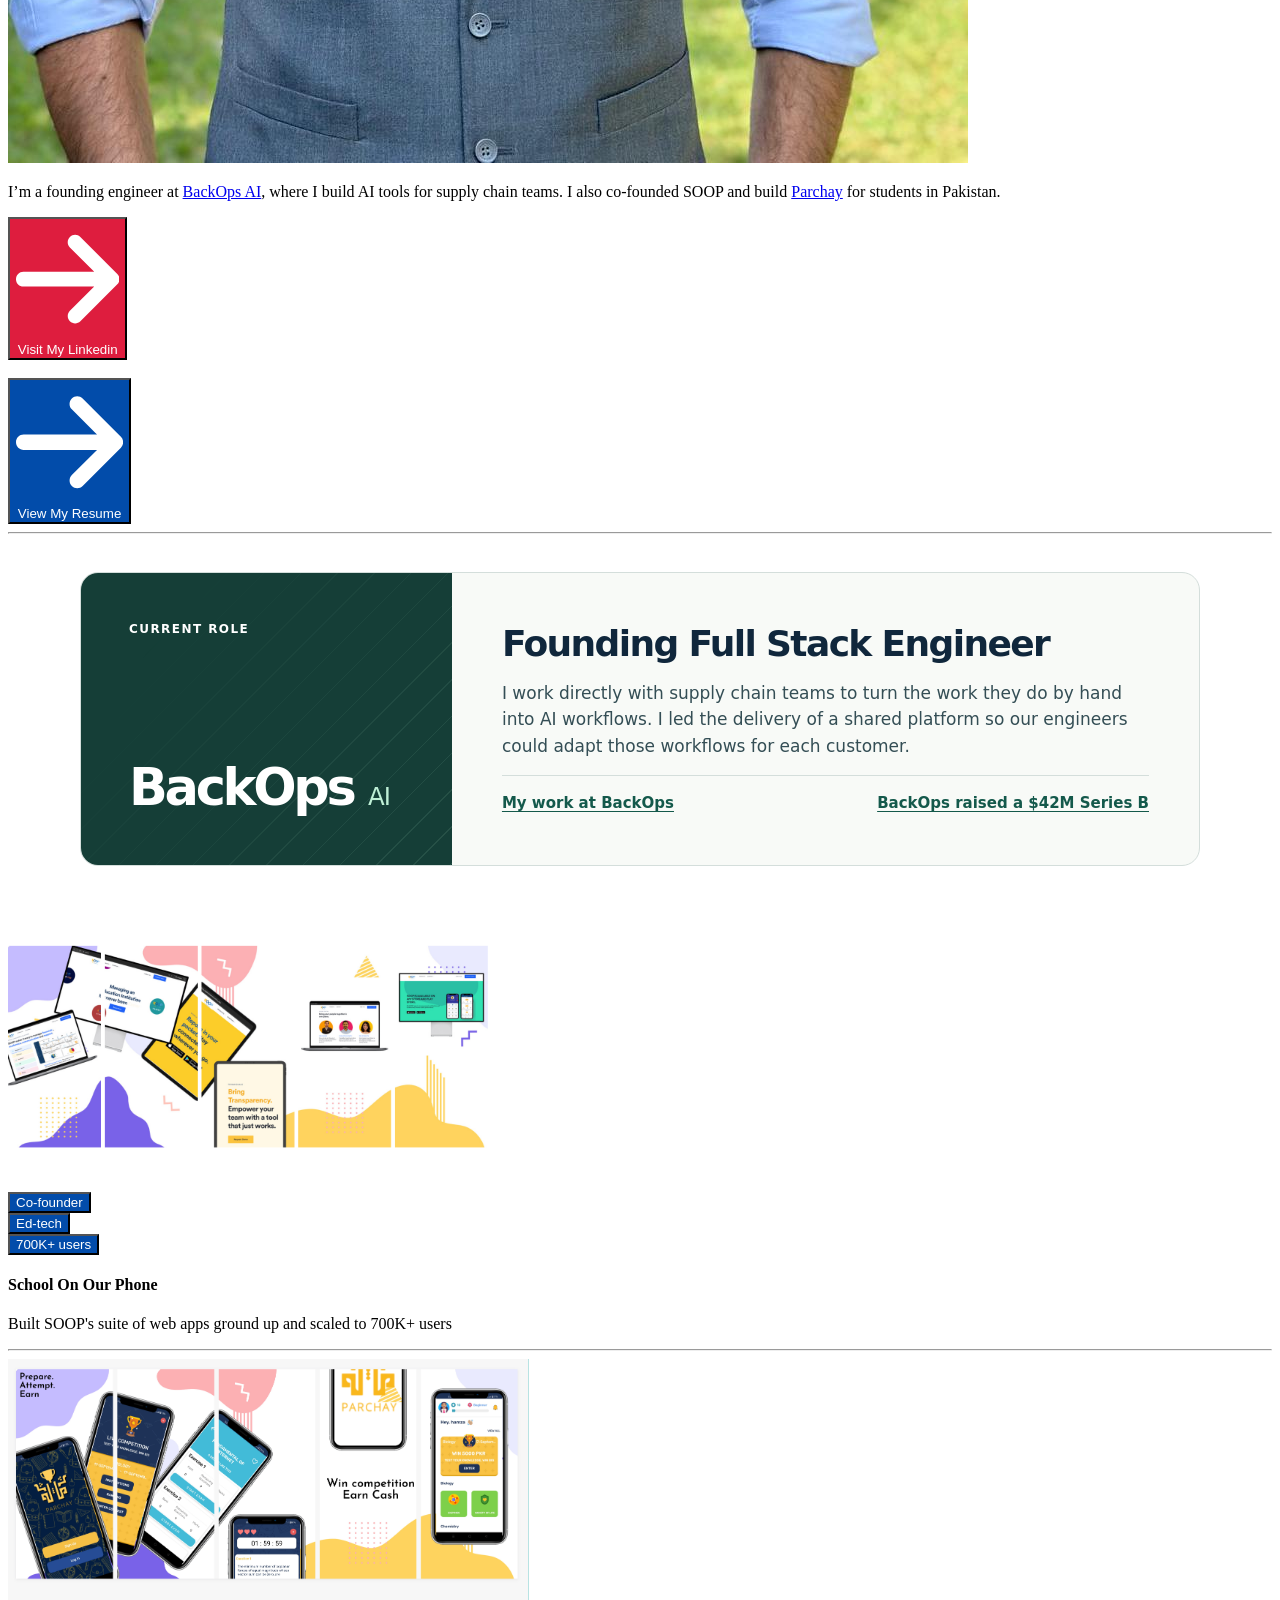
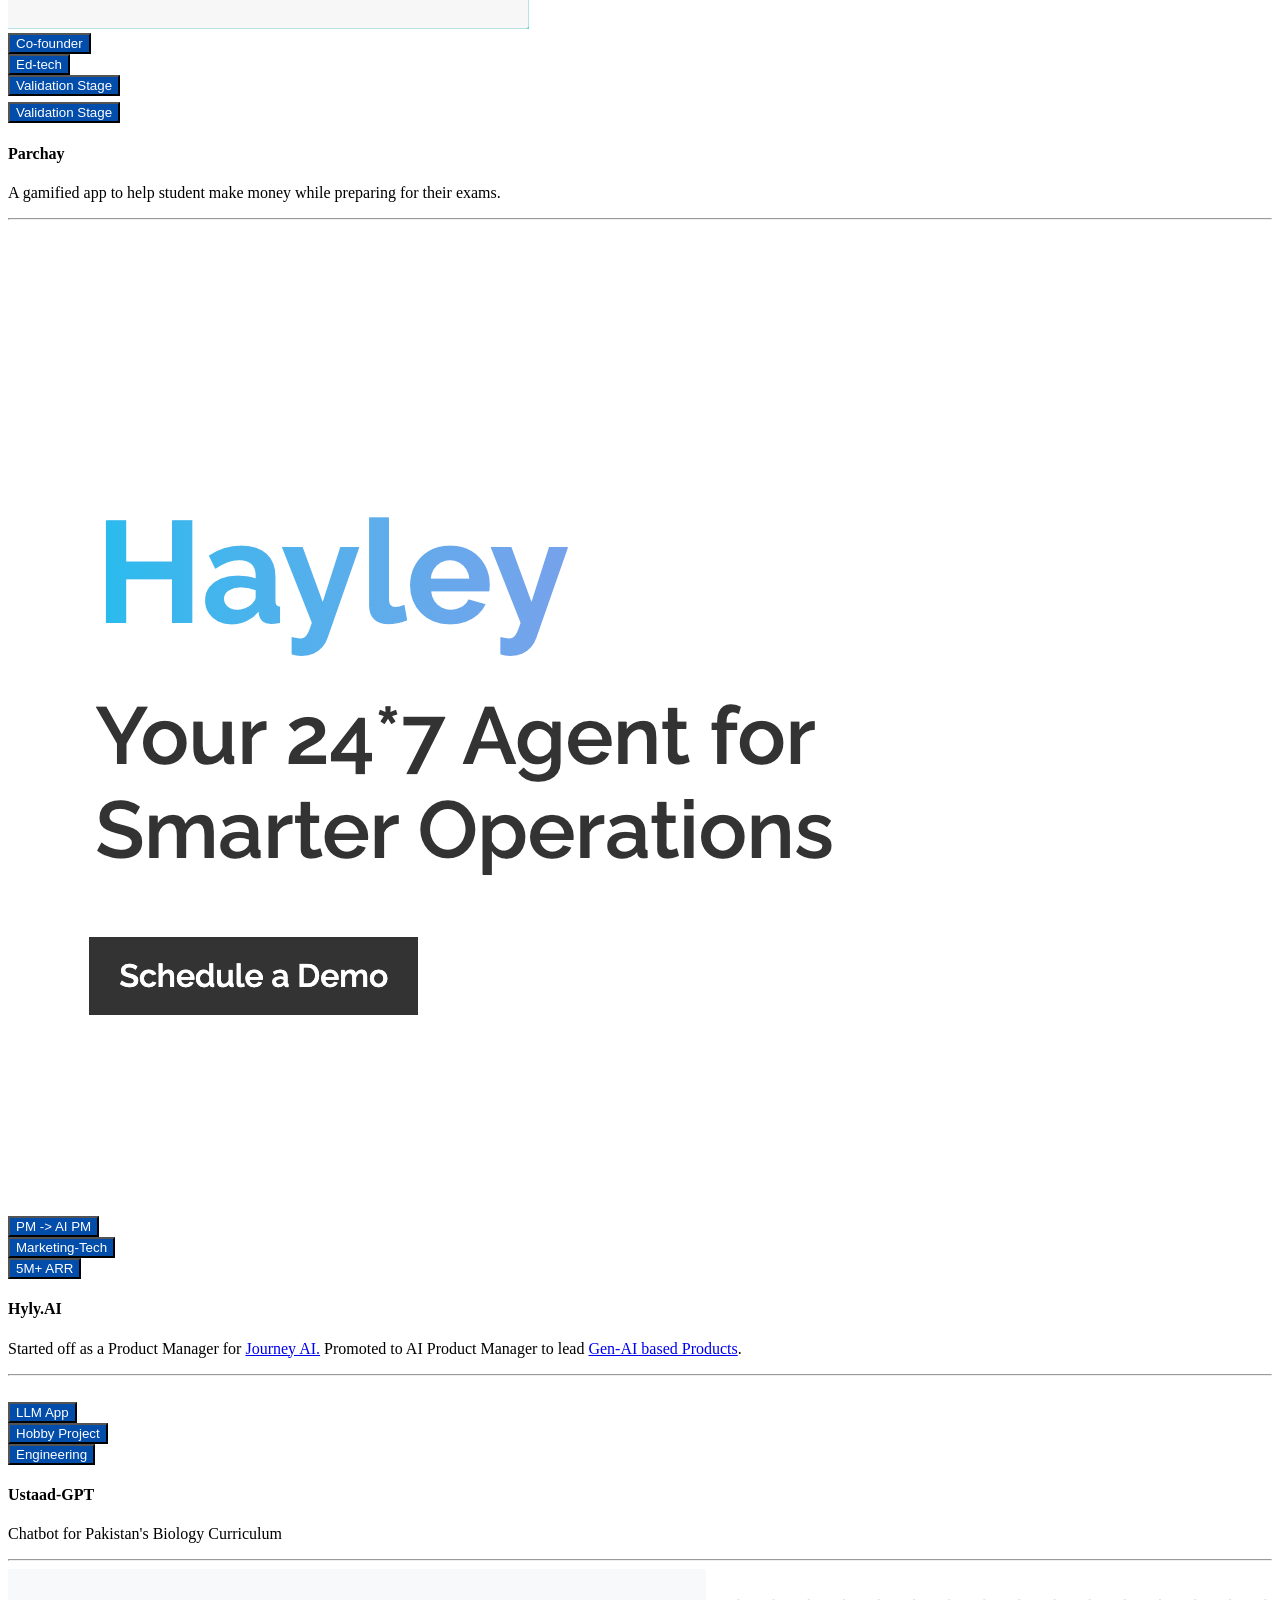
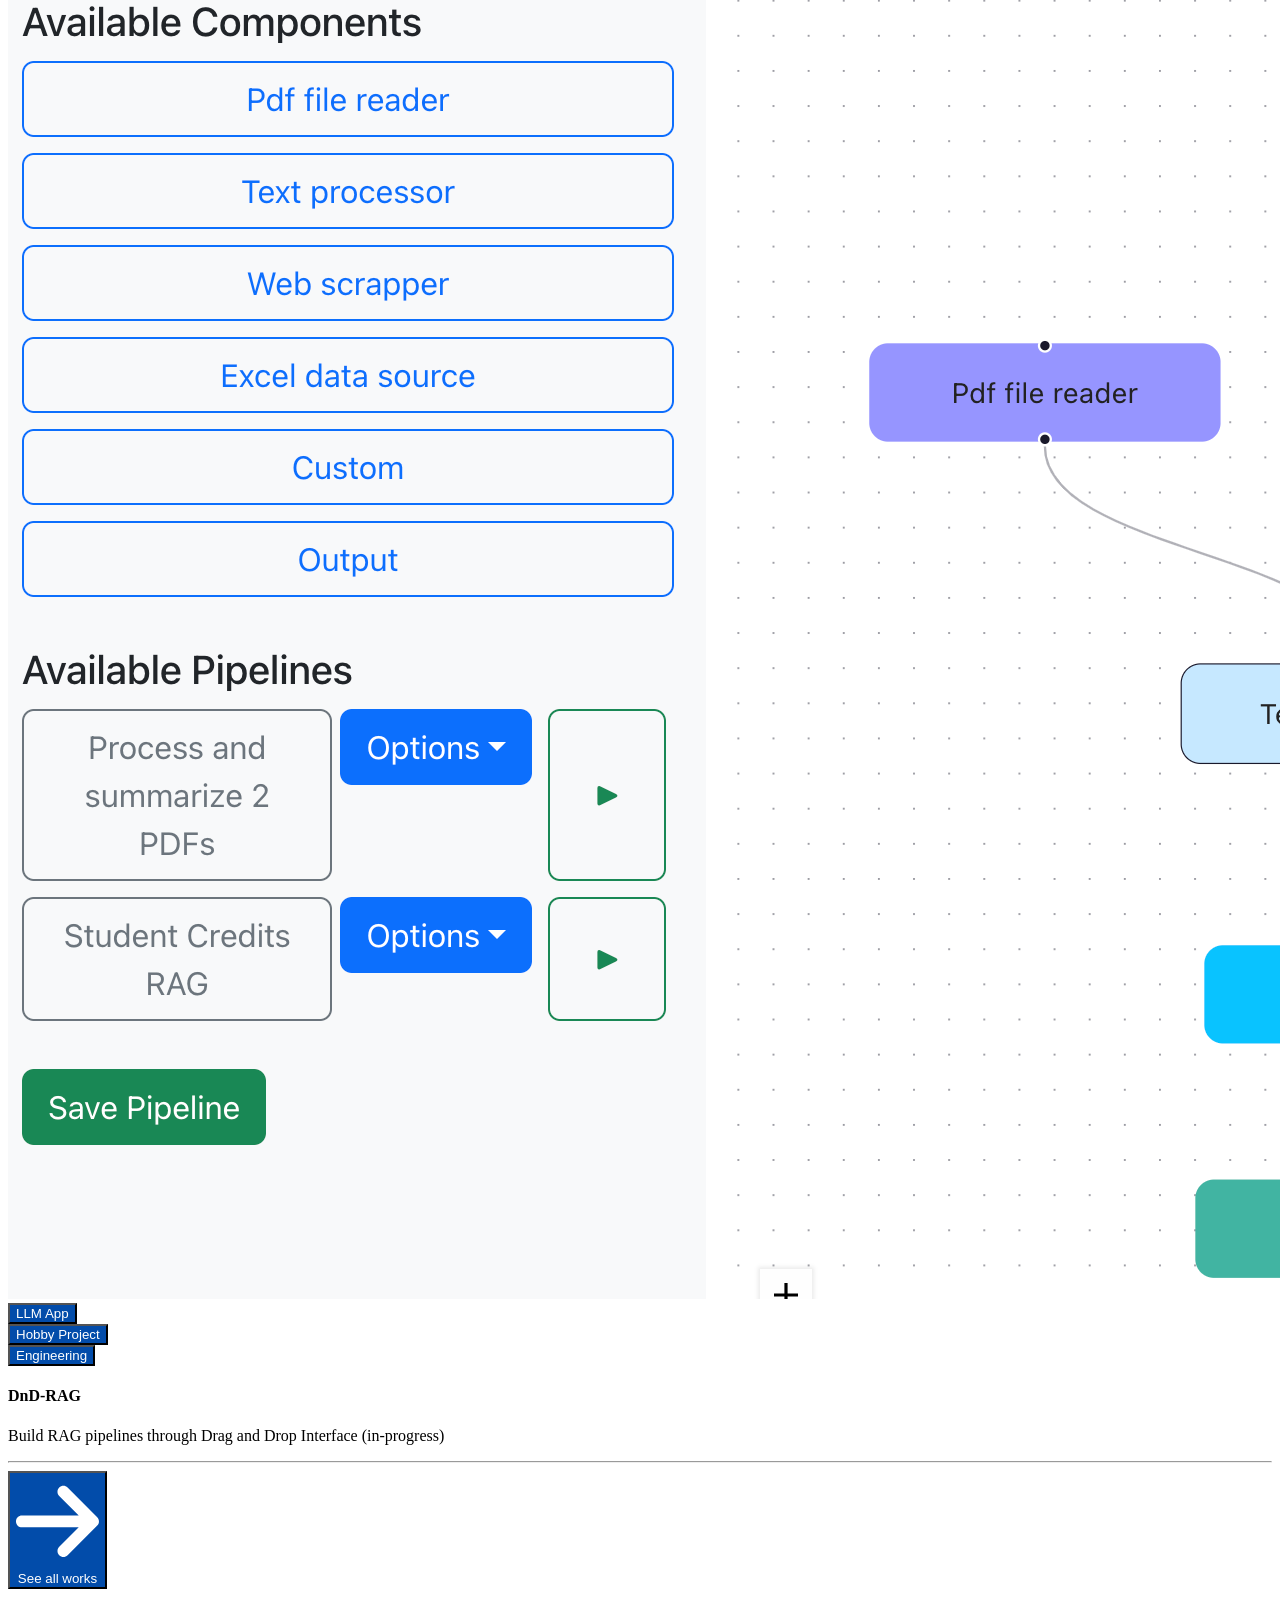
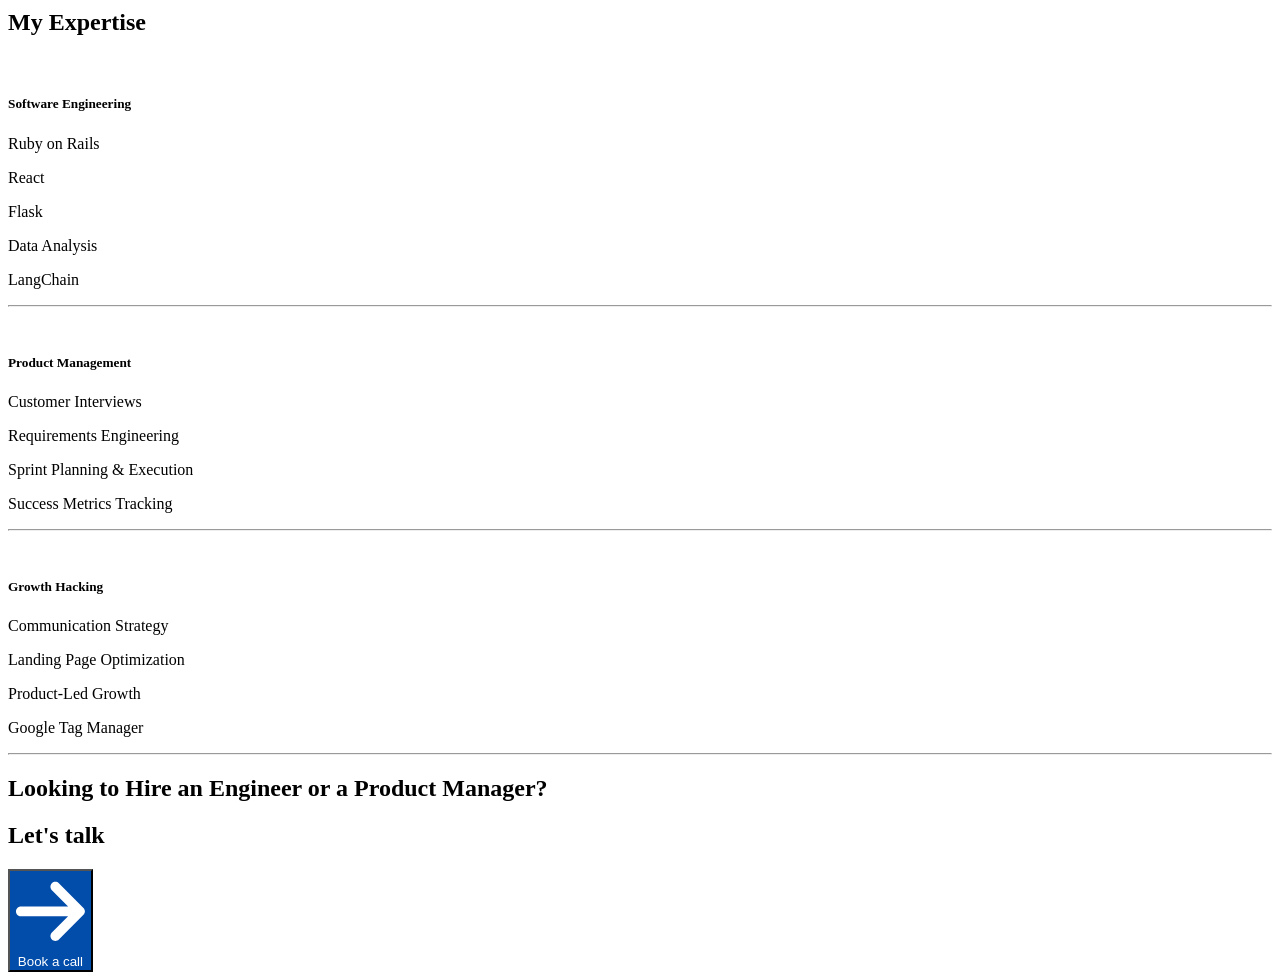
==== commit f5d95469: "Feature BackOps AI engineering work on the portfolio" ====
--- a/index.html
+++ b/index.html
@@ -10,15 +10,12 @@
         <link rel="icon" href="images/favicon-32x32.png"/>
         <meta name="viewport" content="width=device-width,initial-scale=1"/>
         <meta name="title" content="Hamza Altaf MS: Entreprenuer & Product Leader"/>
-        <meta name="description" content="Product Leader, and Software Engineer from Austin, USA
-            currently a student of building RAG based LLM applications using python, langchain and react."/>
+        <meta name="description" content="Muhammad Hamza Altaf, Founding Full Stack Engineer at BackOps AI, founder and product builder."/>
         <meta property="og:title" content="Hamza Altaf MS: Entreprenuer & Product Leader"/>
-        <meta property="og:description" content="Product Leader, and Software Engineer from Austin, USA
-        currently a student of building RAG based LLM applications using python, langchain and react."/>
+        <meta property="og:description" content="Muhammad Hamza Altaf, Founding Full Stack Engineer at BackOps AI, founder and product builder."/>
         <meta property="og:image" content="https://assets.dorik.com/5fdc6b2744afdb0011b81fd6/images/Wallpaper_e1won31z.png"/>
         <meta name="twitter:title" content="Hamza Altaf MS: Entreprenuer & Product Leader"/>
-        <meta name="twitter:description" content="Product Leader, and Software Engineer from Austin, USA
-        currently a student of building RAG based LLM applications using python, langchain and react."/>
+        <meta name="twitter:description" content="Muhammad Hamza Altaf, Founding Full Stack Engineer at BackOps AI, founder and product builder."/>
         <meta name="twitter:image" content="https://assets.dorik.com/5fdc6b2744afdb0011b81fd6/images/Wallpaper_e1won31z.png"/>
         <meta name="twitter:card" content="summary_large_image"/>
         <meta property="og:url" content="index.html"/>
@@ -30,7 +27,12 @@
         <link rel="stylesheet" href="https://cdn.dorik.com/5fdc6b2744afdb0011b81fd6/css/index.css?v=1731210685210"/>
         <link rel="stylesheet" href="https://assets.dorik.io/shared/aos.css"/>
         
+        <script src="https://cdn.needle-ai.com/widget/v1/main.js"></script>
         
+        
+        
+        
+        <link rel="stylesheet" href="backops.css"/>
     </head>
     <body>
         <section class="dorik-section symbol--3de93aa9-1ece-4011-b4d5-fa8de4dbc304 dorik-section-in8l8bp0">
@@ -82,7 +84,7 @@
                                     </h1>
                                 </div>
                                 <div class="dorik-text dorik-text-orb3f43r hidden-sm">
-                                    <p>Engineer by Education. Entreprenuer by Profession. Founded 4 startups in last 7 years, 3 failures. 1 success. Currently building <a href="https://play.google.com/store/apps/details?id=com.parchay.parchay.parchay" target="_blank">Parchay</a></p>
+                                    <p>I’m a founding engineer at <a href="about.html#backops">BackOps AI</a>, where I build AI tools for supply chain teams. I also co-founded SOOP and build <a href="https://play.google.com/store/apps/details?id=com.parchay.parchay.parchay" target="_blank">Parchay</a> for students in Pakistan.</p>
                                 </div>
                                 <ul class="dorik-list dorik-links-u1b6wtmq hidden-sm">
                                     
@@ -123,7 +125,7 @@
                         <div class="col-lg-1/1 ">
                             <div class="column-inner dorik-column-31e5sxax  1/1">
                                 <div class="dorik-text dorik-text-v51d4djf ">
-                                    <p>Engineer by Education. Entreprenuer by Profession. Founded 4 startups in last 7 years, 3 failures. 1 success. Currently building <a href="https://play.google.com/store/apps/details?id=com.parchay.parchay.parchay" target="_blank">Parchay</a></p>
+                                    <p>I’m a founding engineer at <a href="about.html#backops">BackOps AI</a>, where I build AI tools for supply chain teams. I also co-founded SOOP and build <a href="https://play.google.com/store/apps/details?id=com.parchay.parchay.parchay" target="_blank">Parchay</a> for students in Pakistan.</p>
                                 </div>
                                 
                                 <div class="dorik-button-t5w536kl-wrapper  ">
@@ -159,6 +161,20 @@
             </div>
         </section>
         <section class="dorik-section symbol--cc883f5f-1546-44bc-a470-4cd07c3c91ba dorik-section-lz8smv81" id="works">
+            <article id="backops" class="backops-feature" aria-label="My current role at BackOps AI">
+                <div class="bo-company">
+                    <span class="bo-label">Current role</span>
+                    <span class="bo-brand">BackOps <small>AI</small></span>
+                </div>
+                <div class="bo-content">
+                    <h2>Founding Full Stack Engineer</h2>
+                    <p>I work directly with supply chain teams to turn the work they do by hand into AI workflows. I led the delivery of a shared platform so our engineers could adapt those workflows for each customer.</p>
+                    <div class="bo-links">
+                        <a href="about.html#backops">My work at BackOps</a>
+                        <a href="https://www.backops.com/articles/the-next-chapter-of-backops">BackOps raised a $42M Series B</a>
+                    </div>
+                </div>
+            </article>
             <div class="">
                 <div class="container dorik-row-a2pz6s8r-wrapper    ">
                     <div class="dorik-row-a2pz6s8r flex  ">
@@ -549,6 +565,12 @@
             }
 
         </style>
+        <div style="font-size: 9px !important">
+            <needle-widget
+            client-key="clk_01JT2Z44BE483NWSJ9FEP0YFB5"
+            collection-id="clt_01JT1M38VVQ33ZXW51VJPP01AA"
+            />
+        </div>
     </body>
     
 </html>
--- a/backops.css
+++ b/backops.css
@@ -0,0 +1,48 @@
+.backops-feature {
+  --ink: #10273c;
+  box-sizing: border-box;
+  width: min(calc(100% - 40px), 1120px);
+  margin: 38px auto 52px;
+  display: grid;
+  grid-template-columns: minmax(210px, .72fr) minmax(0, 1.45fr);
+  border: 1px solid #d4dedb;
+  border-radius: 18px;
+  background: #f8faf7;
+  color: var(--ink);
+  overflow: hidden;
+  text-align: left;
+  font: 400 17px/1.55 Outfit, system-ui, sans-serif;
+}
+.backops-feature .bo-company {
+  position: relative;
+  isolation: isolate;
+  display: flex;
+  flex-direction: column;
+  justify-content: space-between;
+  gap: 52px;
+  padding: clamp(24px, 4vw, 48px);
+  color: #fff;
+  background: #153e37;
+  overflow: hidden;
+}
+.bo-company::after {
+  content: "";
+  position: absolute;
+  z-index: -1;
+  inset: 0;
+  background: repeating-linear-gradient(135deg, transparent 0 25px, #90c7ad25 25px 26px);
+  mask-image: linear-gradient(125deg, transparent 20%, black);
+}
+.backops-feature .bo-label { font: 600 12px/1.4 system-ui, sans-serif; letter-spacing: .12em; text-transform: uppercase; }
+.backops-feature .bo-brand { font: 650 clamp(30px, 4vw, 51px)/1.12 Inter, system-ui, sans-serif; letter-spacing: -.065em; }
+.backops-feature .bo-brand small { color: #beefd6; font: 500 .48em/1 system-ui, sans-serif; letter-spacing: -.04em; }
+.backops-feature .bo-content { padding: clamp(24px, 4vw, 50px); }
+.backops-feature h2, .backops-feature h3 { color: var(--ink); font: 700 clamp(24px, 3vw, 36px)/1.14 Inter, system-ui, sans-serif; letter-spacing: -.045em; margin: 0 0 16px; }
+.backops-feature p { font: inherit; margin: 0 0 16px; color: #344e55; }
+.backops-feature .bo-links { border-top: 1px solid #d4dedb; padding-top: 16px; display: flex; flex-wrap: wrap; justify-content: space-between; gap: 8px 16px; }
+.backops-feature a { font: 600 15px/1.5 system-ui, sans-serif; color: #14594b; text-decoration: underline; text-underline-offset: 3px; }
+.backops-feature a:focus-visible { outline: 2px solid #024caa; outline-offset: 3px; }
+@media (max-width: 700px) {
+  .backops-feature { grid-template-columns: 1fr; width: calc(100% - 32px); margin: 24px auto 36px; }
+  .backops-feature .bo-company { gap: 20px; }
+}
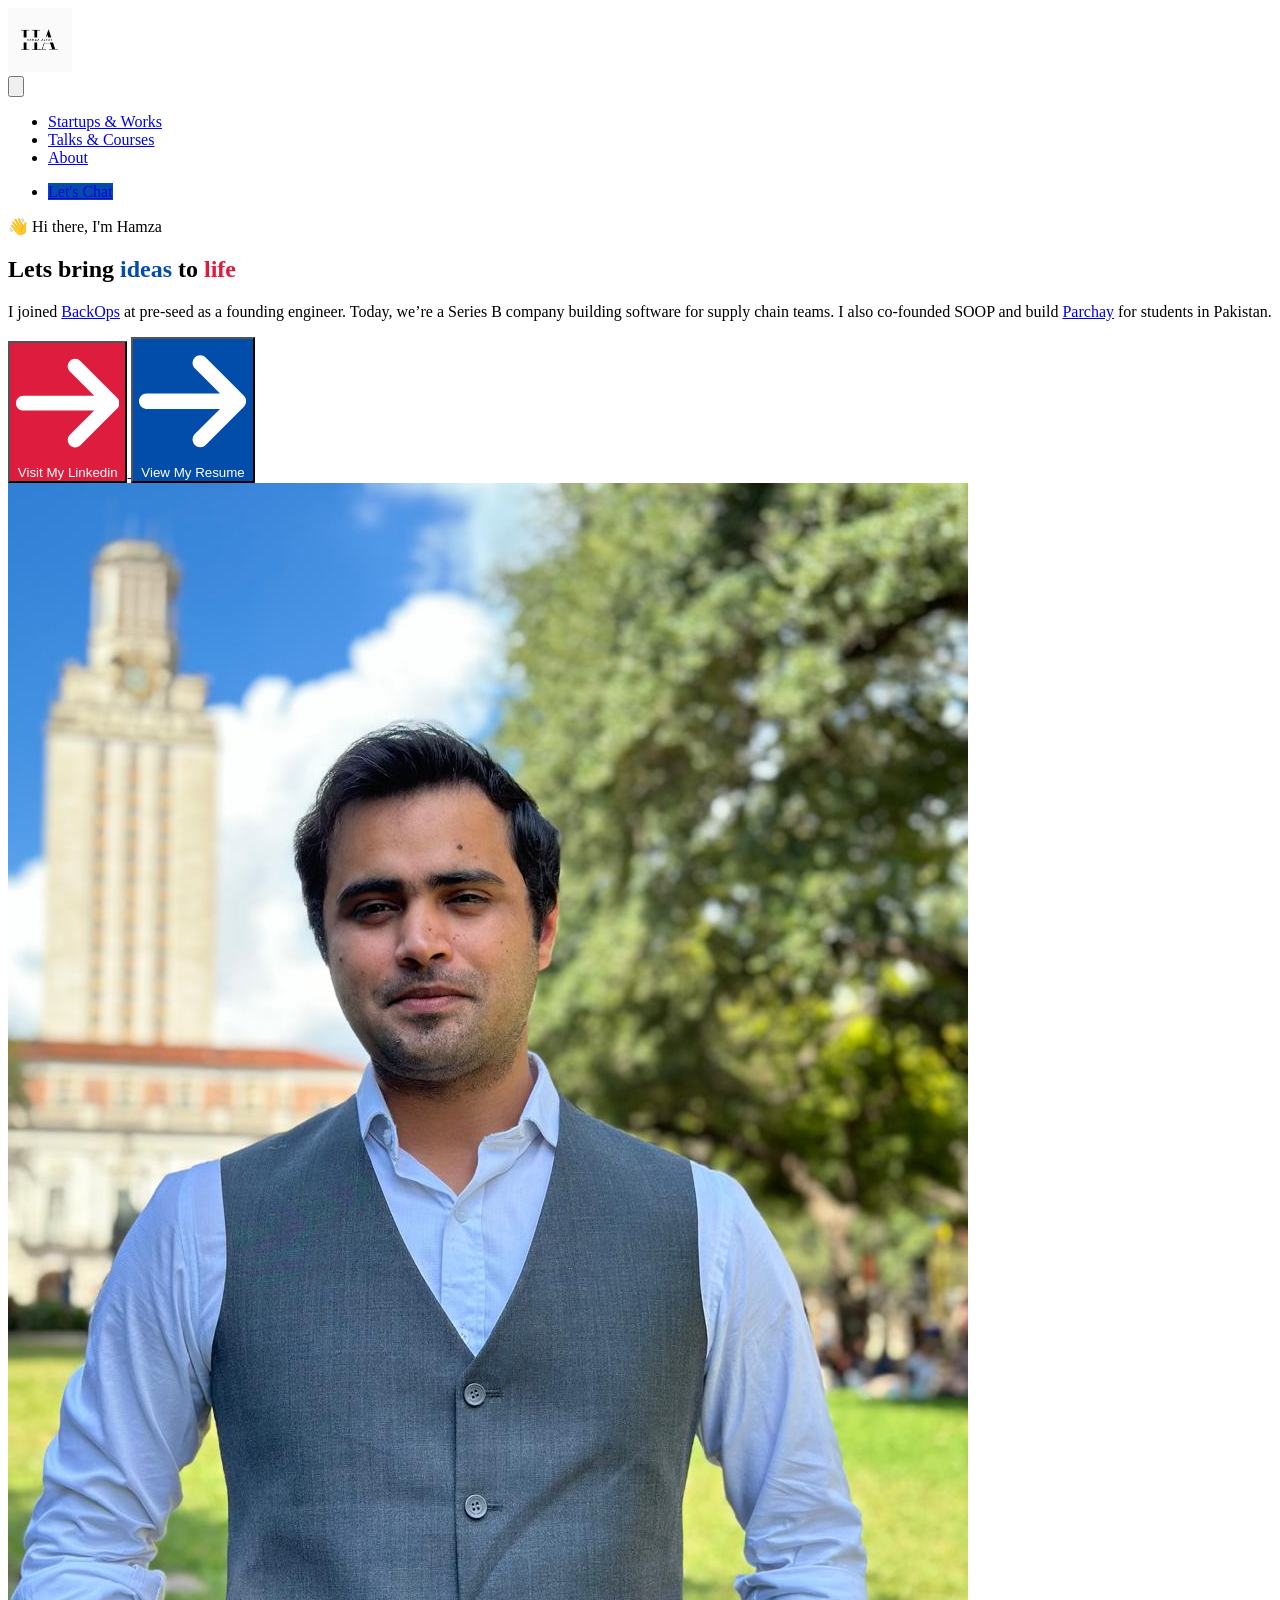
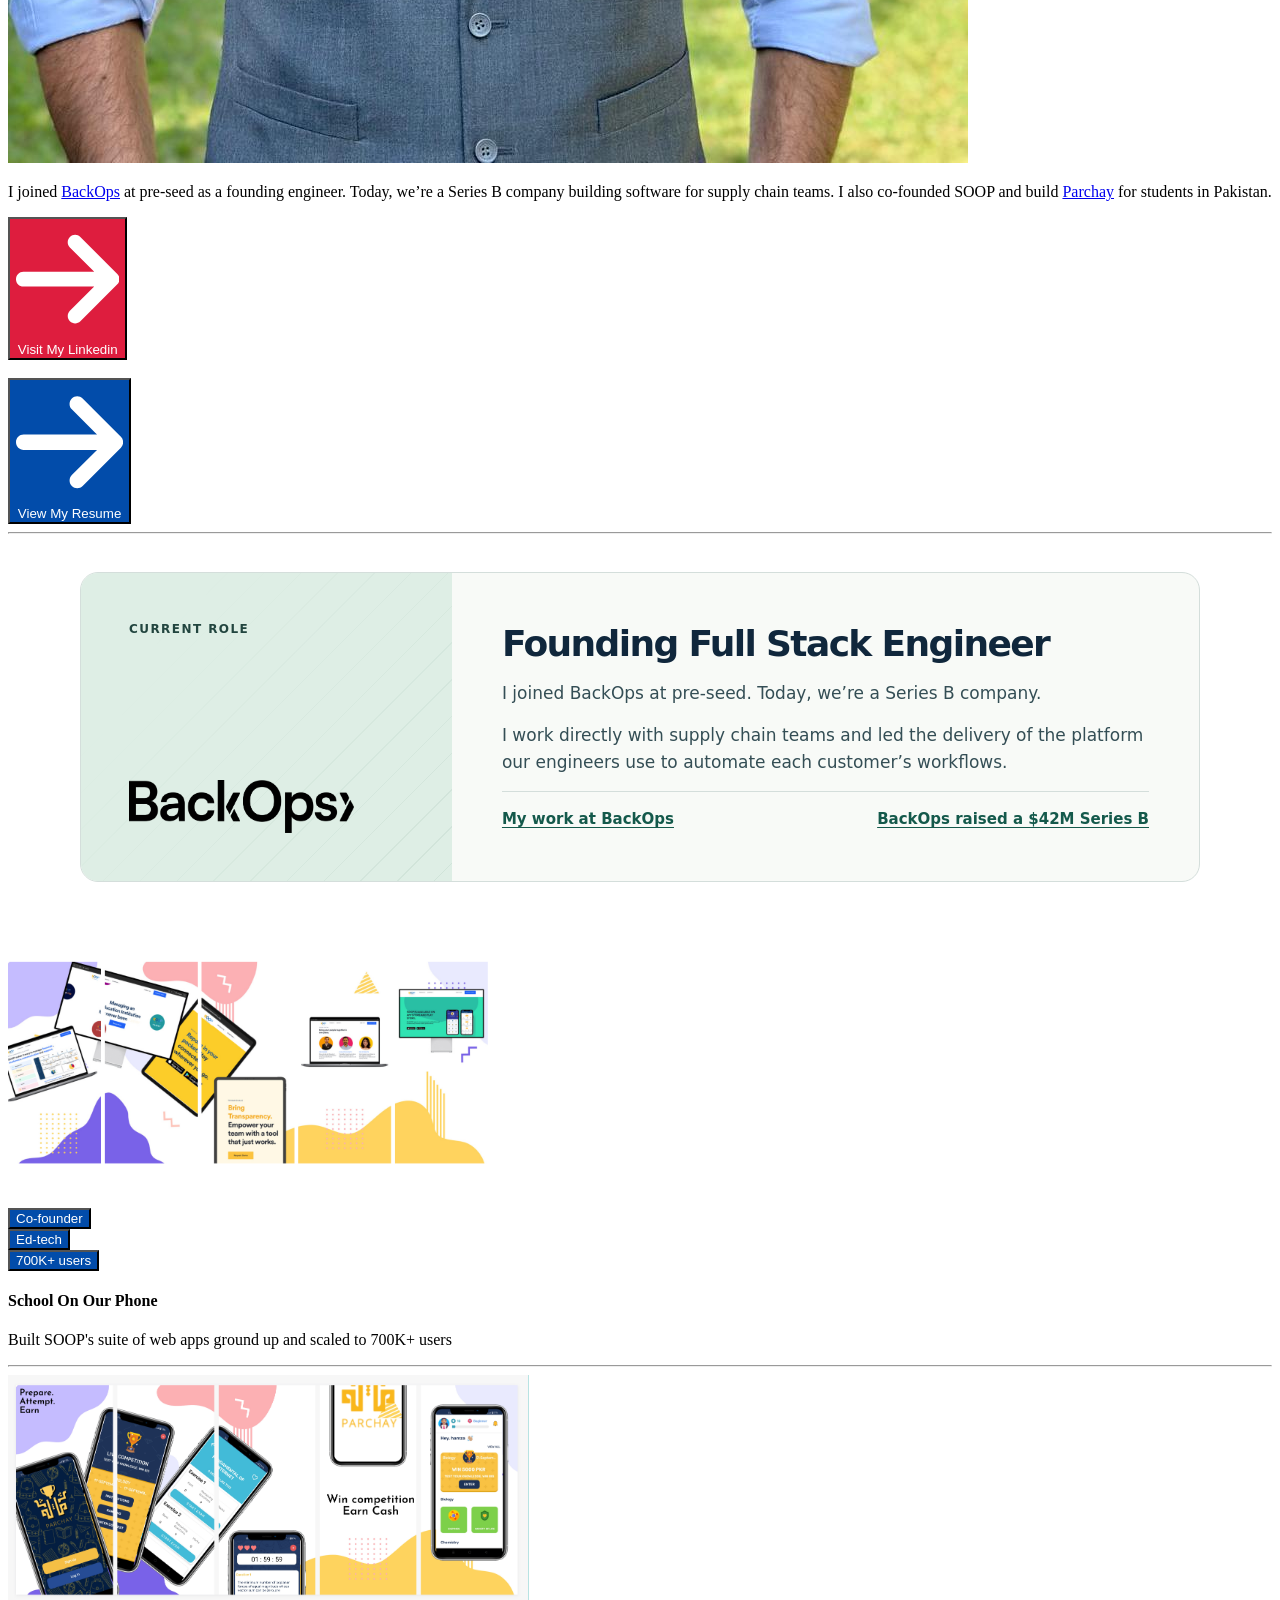
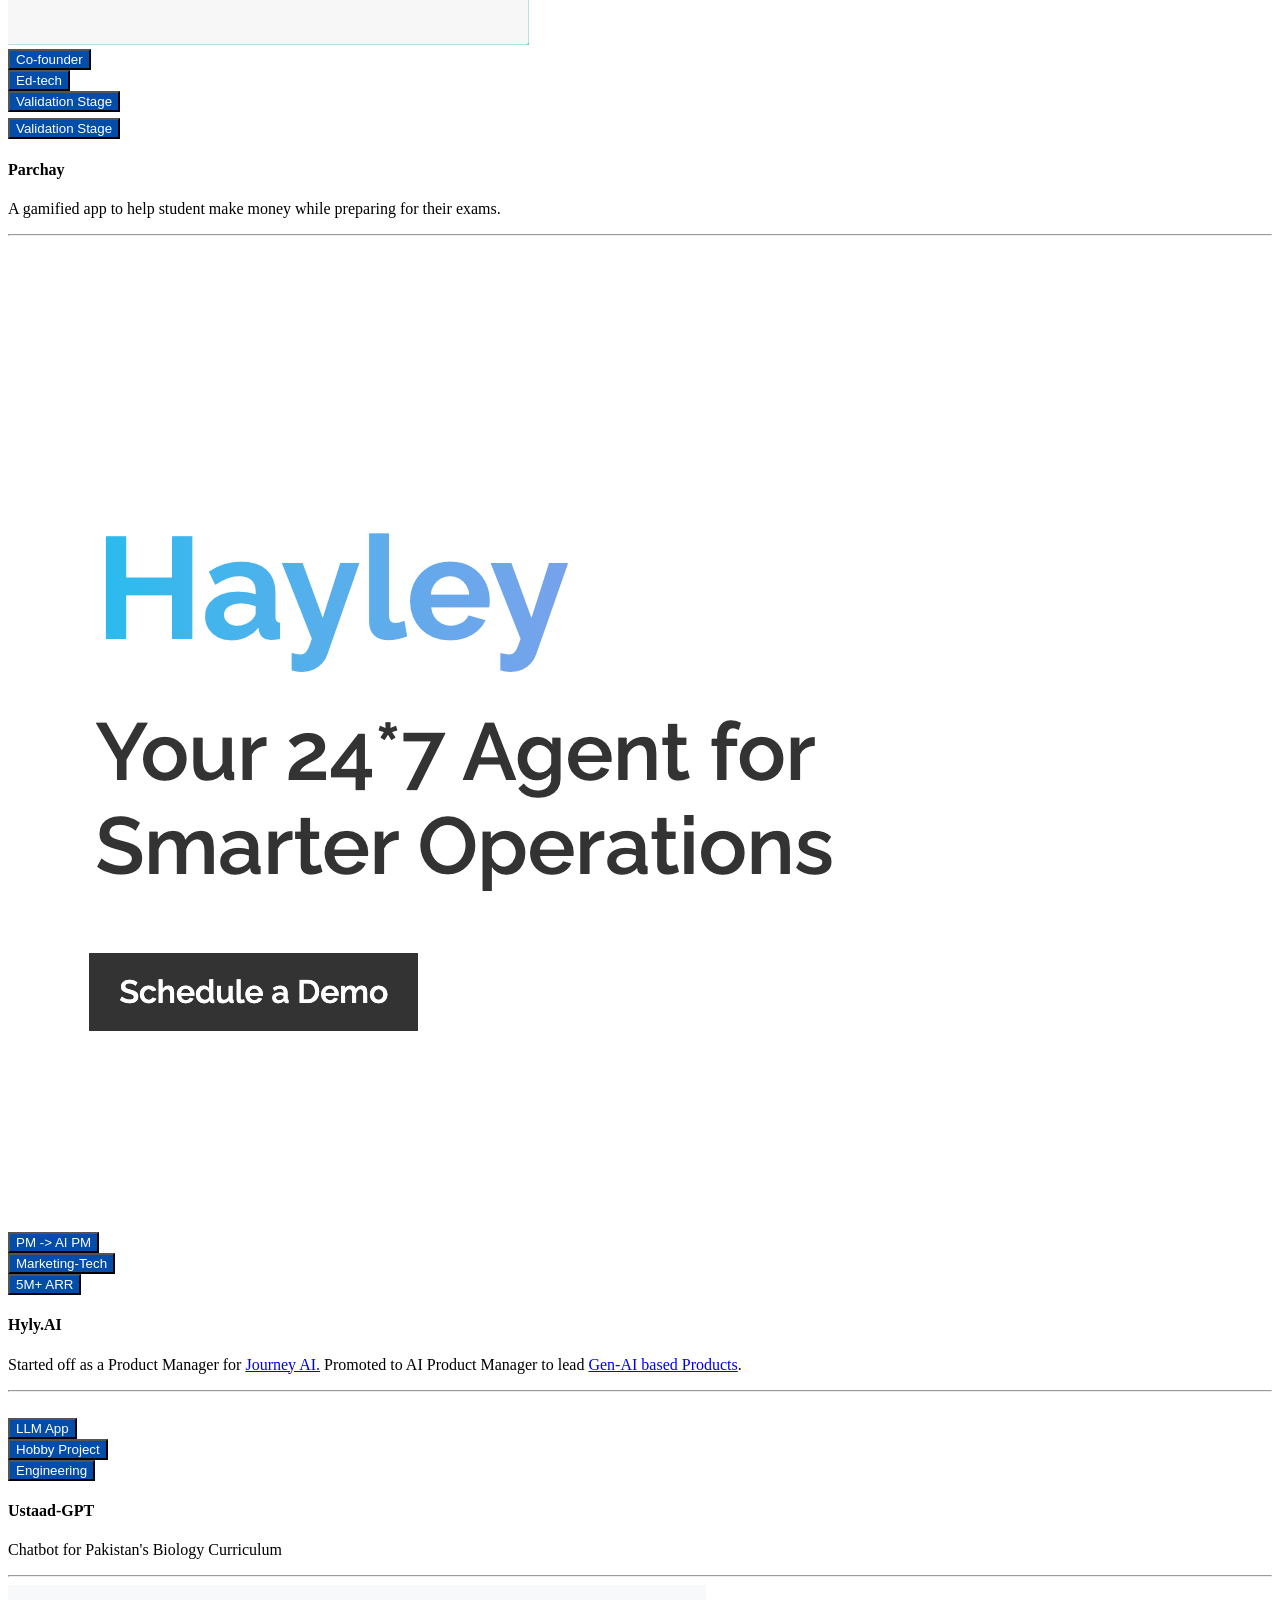
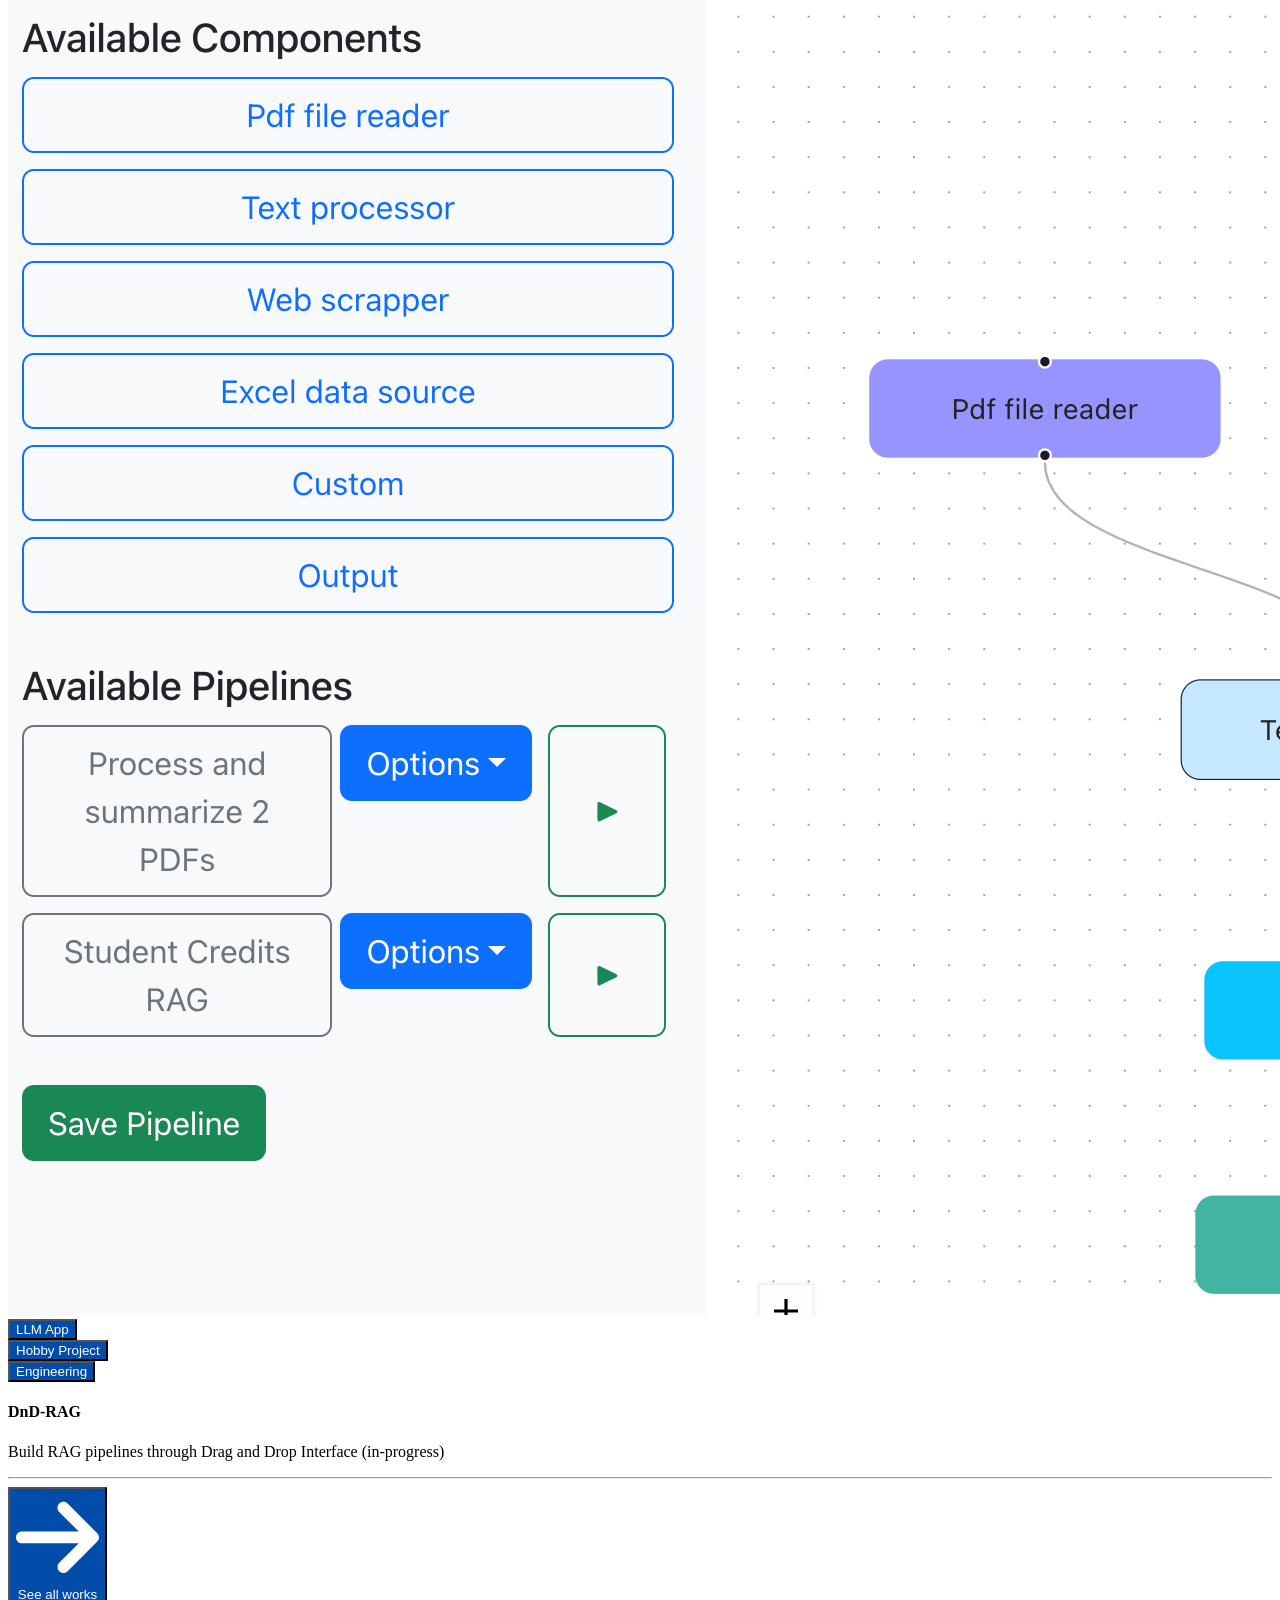
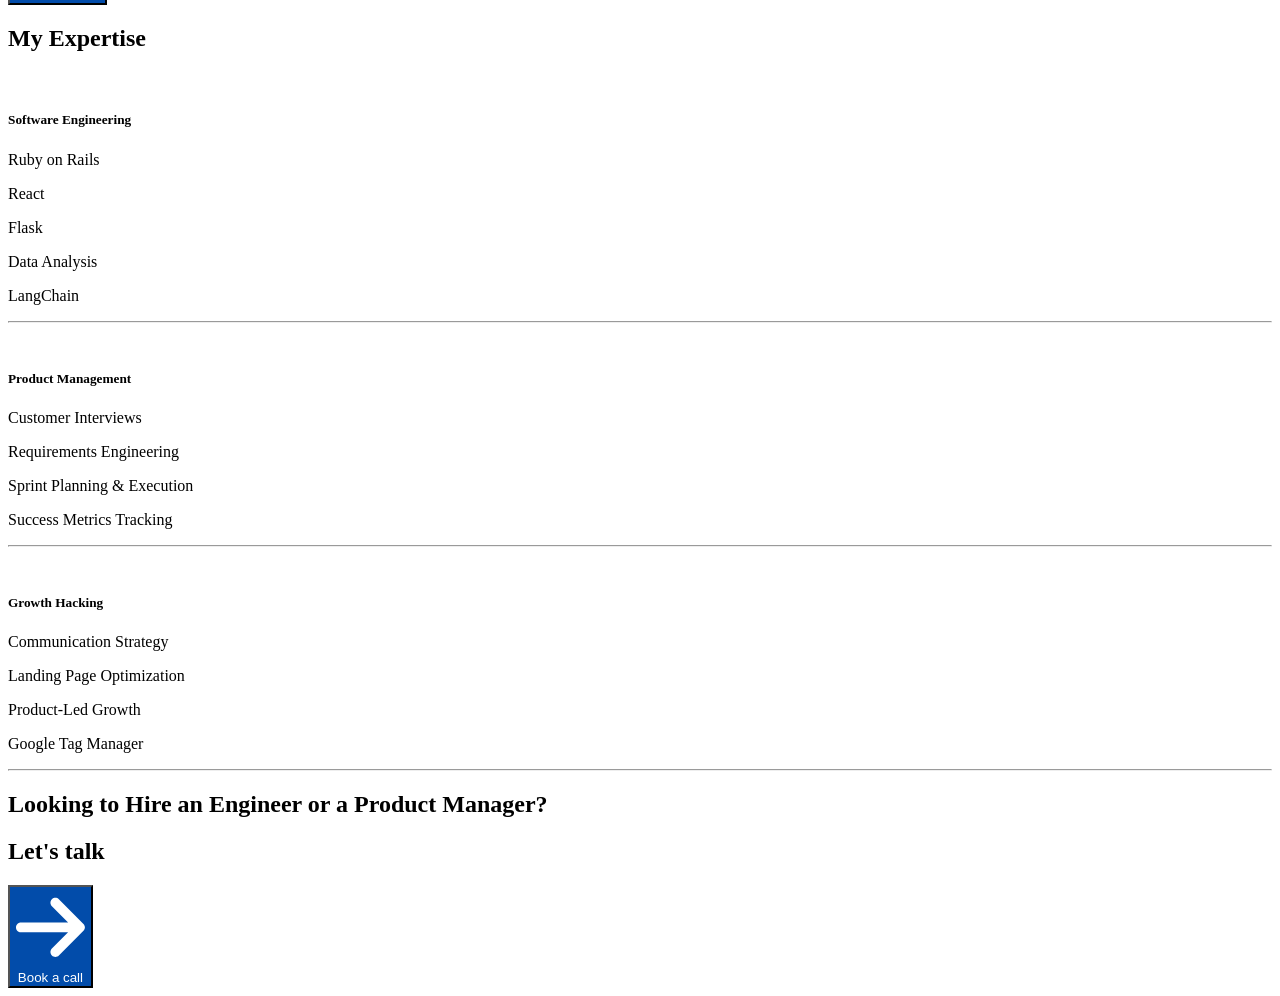
==== commit 3ed3a425: "Use the official BackOps wordmark and clarify the pre-seed to Series B timeline" ====
--- a/index.html
+++ b/index.html
@@ -10,12 +10,12 @@
         <link rel="icon" href="images/favicon-32x32.png"/>
         <meta name="viewport" content="width=device-width,initial-scale=1"/>
         <meta name="title" content="Hamza Altaf MS: Entreprenuer & Product Leader"/>
-        <meta name="description" content="Muhammad Hamza Altaf, Founding Full Stack Engineer at BackOps AI, founder and product builder."/>
+        <meta name="description" content="Muhammad Hamza Altaf, Founding Full Stack Engineer at BackOps, founder and product builder."/>
         <meta property="og:title" content="Hamza Altaf MS: Entreprenuer & Product Leader"/>
-        <meta property="og:description" content="Muhammad Hamza Altaf, Founding Full Stack Engineer at BackOps AI, founder and product builder."/>
+        <meta property="og:description" content="Muhammad Hamza Altaf, Founding Full Stack Engineer at BackOps, founder and product builder."/>
         <meta property="og:image" content="https://assets.dorik.com/5fdc6b2744afdb0011b81fd6/images/Wallpaper_e1won31z.png"/>
         <meta name="twitter:title" content="Hamza Altaf MS: Entreprenuer & Product Leader"/>
-        <meta name="twitter:description" content="Muhammad Hamza Altaf, Founding Full Stack Engineer at BackOps AI, founder and product builder."/>
+        <meta name="twitter:description" content="Muhammad Hamza Altaf, Founding Full Stack Engineer at BackOps, founder and product builder."/>
         <meta name="twitter:image" content="https://assets.dorik.com/5fdc6b2744afdb0011b81fd6/images/Wallpaper_e1won31z.png"/>
         <meta name="twitter:card" content="summary_large_image"/>
         <meta property="og:url" content="index.html"/>
@@ -84,7 +84,7 @@
                                     </h1>
                                 </div>
                                 <div class="dorik-text dorik-text-orb3f43r hidden-sm">
-                                    <p>I’m a founding engineer at <a href="about.html#backops">BackOps AI</a>, where I build AI tools for supply chain teams. I also co-founded SOOP and build <a href="https://play.google.com/store/apps/details?id=com.parchay.parchay.parchay" target="_blank">Parchay</a> for students in Pakistan.</p>
+                                    <p>I joined <a href="about.html#backops">BackOps</a> at pre-seed as a founding engineer. Today, we’re a Series B company building software for supply chain teams. I also co-founded SOOP and build <a href="https://play.google.com/store/apps/details?id=com.parchay.parchay.parchay" target="_blank">Parchay</a> for students in Pakistan.</p>
                                 </div>
                                 <ul class="dorik-list dorik-links-u1b6wtmq hidden-sm">
                                     
@@ -125,7 +125,7 @@
                         <div class="col-lg-1/1 ">
                             <div class="column-inner dorik-column-31e5sxax  1/1">
                                 <div class="dorik-text dorik-text-v51d4djf ">
-                                    <p>I’m a founding engineer at <a href="about.html#backops">BackOps AI</a>, where I build AI tools for supply chain teams. I also co-founded SOOP and build <a href="https://play.google.com/store/apps/details?id=com.parchay.parchay.parchay" target="_blank">Parchay</a> for students in Pakistan.</p>
+                                    <p>I joined <a href="about.html#backops">BackOps</a> at pre-seed as a founding engineer. Today, we’re a Series B company building software for supply chain teams. I also co-founded SOOP and build <a href="https://play.google.com/store/apps/details?id=com.parchay.parchay.parchay" target="_blank">Parchay</a> for students in Pakistan.</p>
                                 </div>
                                 
                                 <div class="dorik-button-t5w536kl-wrapper  ">
@@ -161,14 +161,15 @@
             </div>
         </section>
         <section class="dorik-section symbol--cc883f5f-1546-44bc-a470-4cd07c3c91ba dorik-section-lz8smv81" id="works">
-            <article id="backops" class="backops-feature" aria-label="My current role at BackOps AI">
+            <article id="backops" class="backops-feature" aria-label="My current role at BackOps">
                 <div class="bo-company">
                     <span class="bo-label">Current role</span>
-                    <span class="bo-brand">BackOps <small>AI</small></span>
+                    <img class="bo-brand" src="images/backops-wordmark.png" width="2639" height="614" alt="BackOps">
                 </div>
                 <div class="bo-content">
                     <h2>Founding Full Stack Engineer</h2>
-                    <p>I work directly with supply chain teams to turn the work they do by hand into AI workflows. I led the delivery of a shared platform so our engineers could adapt those workflows for each customer.</p>
+                    <p>I joined BackOps at pre-seed. Today, we’re a Series B company.</p>
+                    <p>I work directly with supply chain teams and led the delivery of the platform our engineers use to automate each customer’s workflows.</p>
                     <div class="bo-links">
                         <a href="about.html#backops">My work at BackOps</a>
                         <a href="https://www.backops.com/articles/the-next-chapter-of-backops">BackOps raised a $42M Series B</a>
--- a/backops.css
+++ b/backops.css
@@ -21,8 +21,8 @@
   justify-content: space-between;
   gap: 52px;
   padding: clamp(24px, 4vw, 48px);
-  color: #fff;
-  background: #153e37;
+  color: #22453f;
+  background: #deeee5;
   overflow: hidden;
 }
 .bo-company::after {
@@ -30,12 +30,11 @@
   position: absolute;
   z-index: -1;
   inset: 0;
-  background: repeating-linear-gradient(135deg, transparent 0 25px, #90c7ad25 25px 26px);
+  background: repeating-linear-gradient(135deg, transparent 0 25px, #709e891f 25px 26px);
   mask-image: linear-gradient(125deg, transparent 20%, black);
 }
 .backops-feature .bo-label { font: 600 12px/1.4 system-ui, sans-serif; letter-spacing: .12em; text-transform: uppercase; }
-.backops-feature .bo-brand { font: 650 clamp(30px, 4vw, 51px)/1.12 Inter, system-ui, sans-serif; letter-spacing: -.065em; }
-.backops-feature .bo-brand small { color: #beefd6; font: 500 .48em/1 system-ui, sans-serif; letter-spacing: -.04em; }
+.backops-feature .bo-brand { display: block; width: min(100%, 225px); height: auto; }
 .backops-feature .bo-content { padding: clamp(24px, 4vw, 50px); }
 .backops-feature h2, .backops-feature h3 { color: var(--ink); font: 700 clamp(24px, 3vw, 36px)/1.14 Inter, system-ui, sans-serif; letter-spacing: -.045em; margin: 0 0 16px; }
 .backops-feature p { font: inherit; margin: 0 0 16px; color: #344e55; }
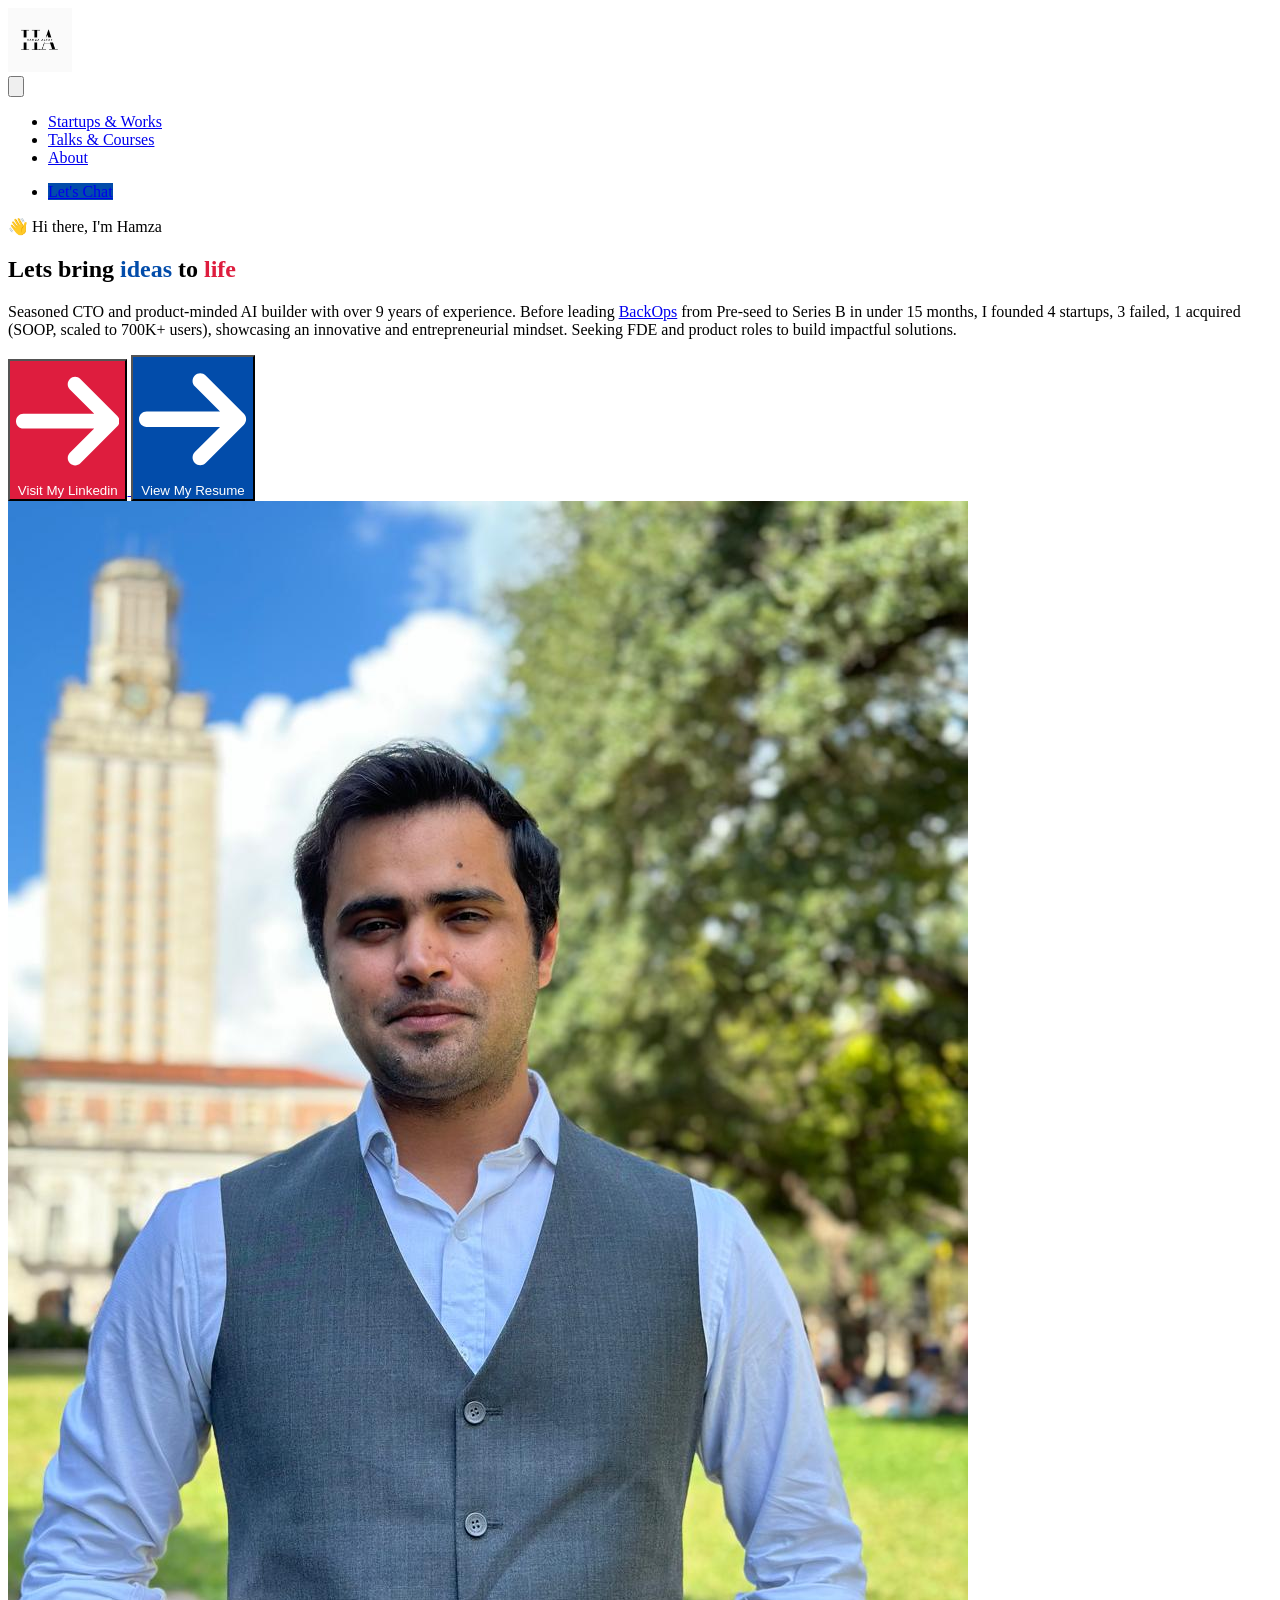
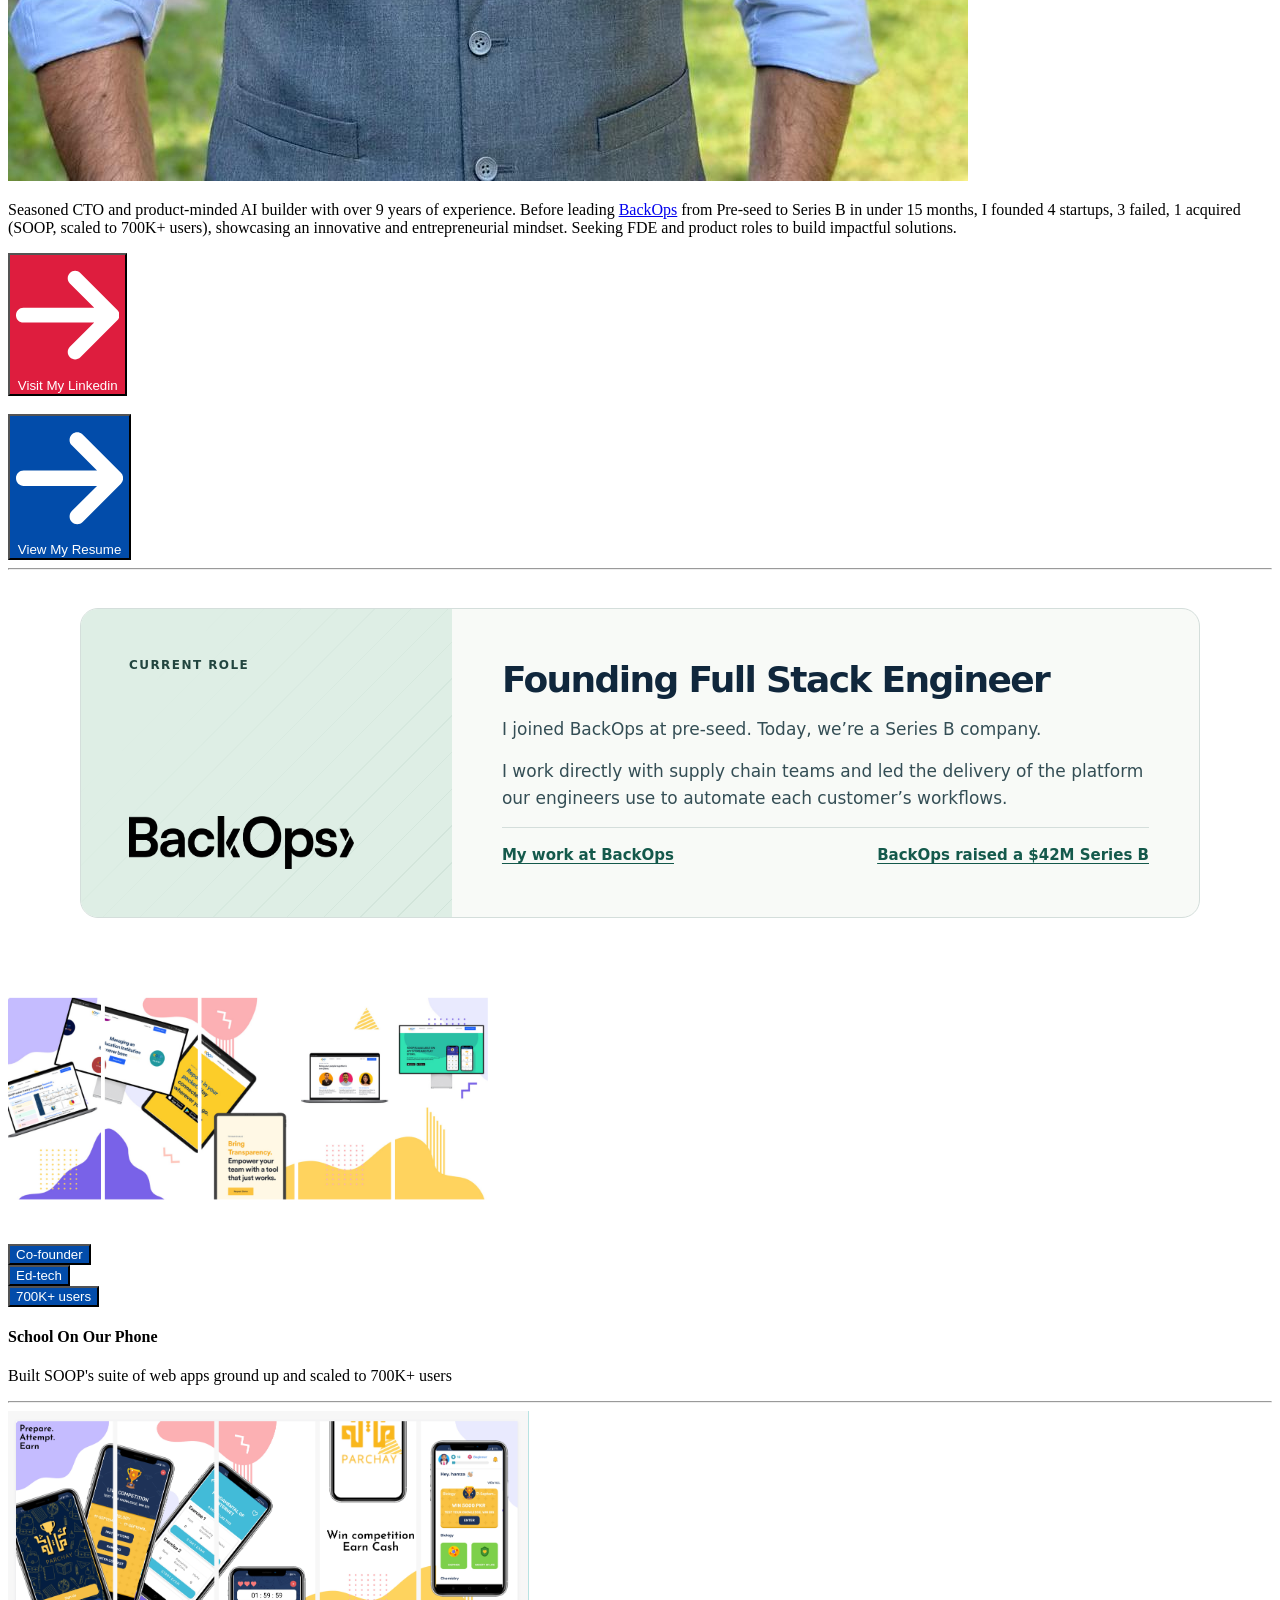
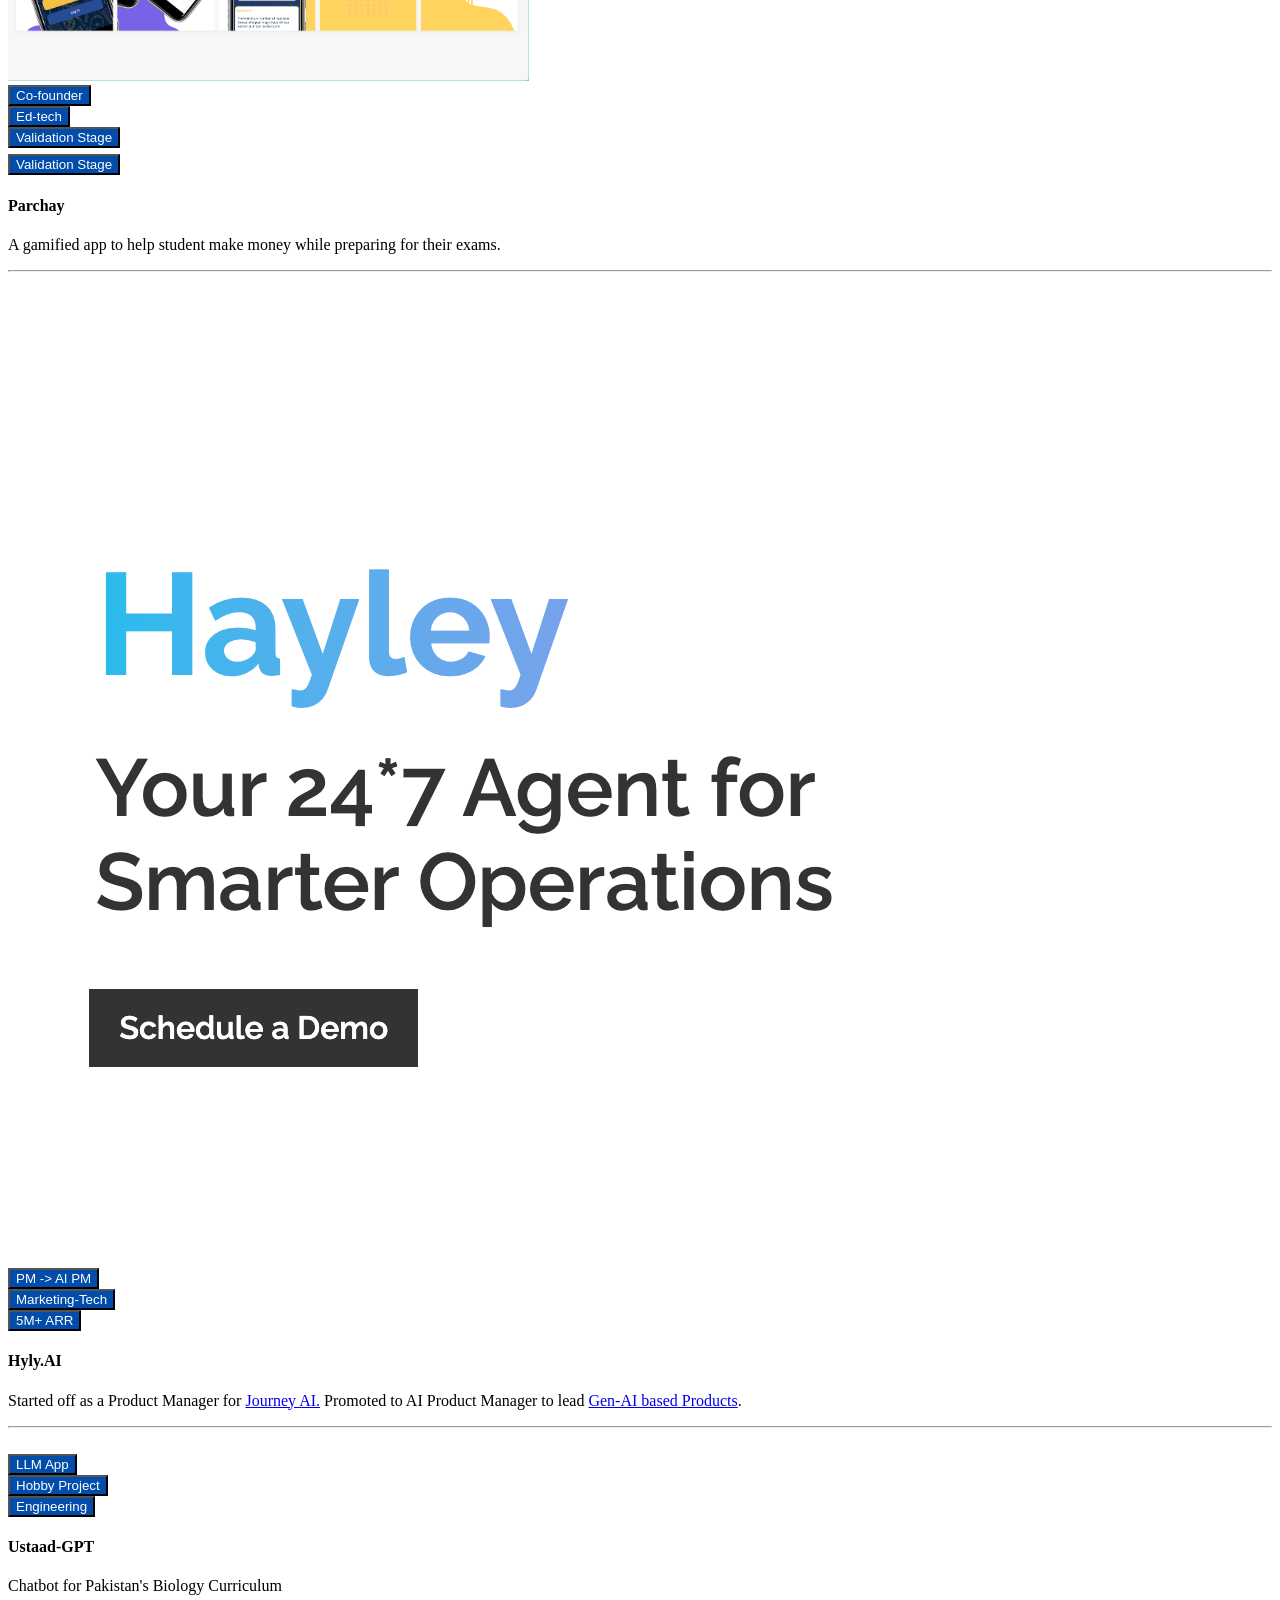
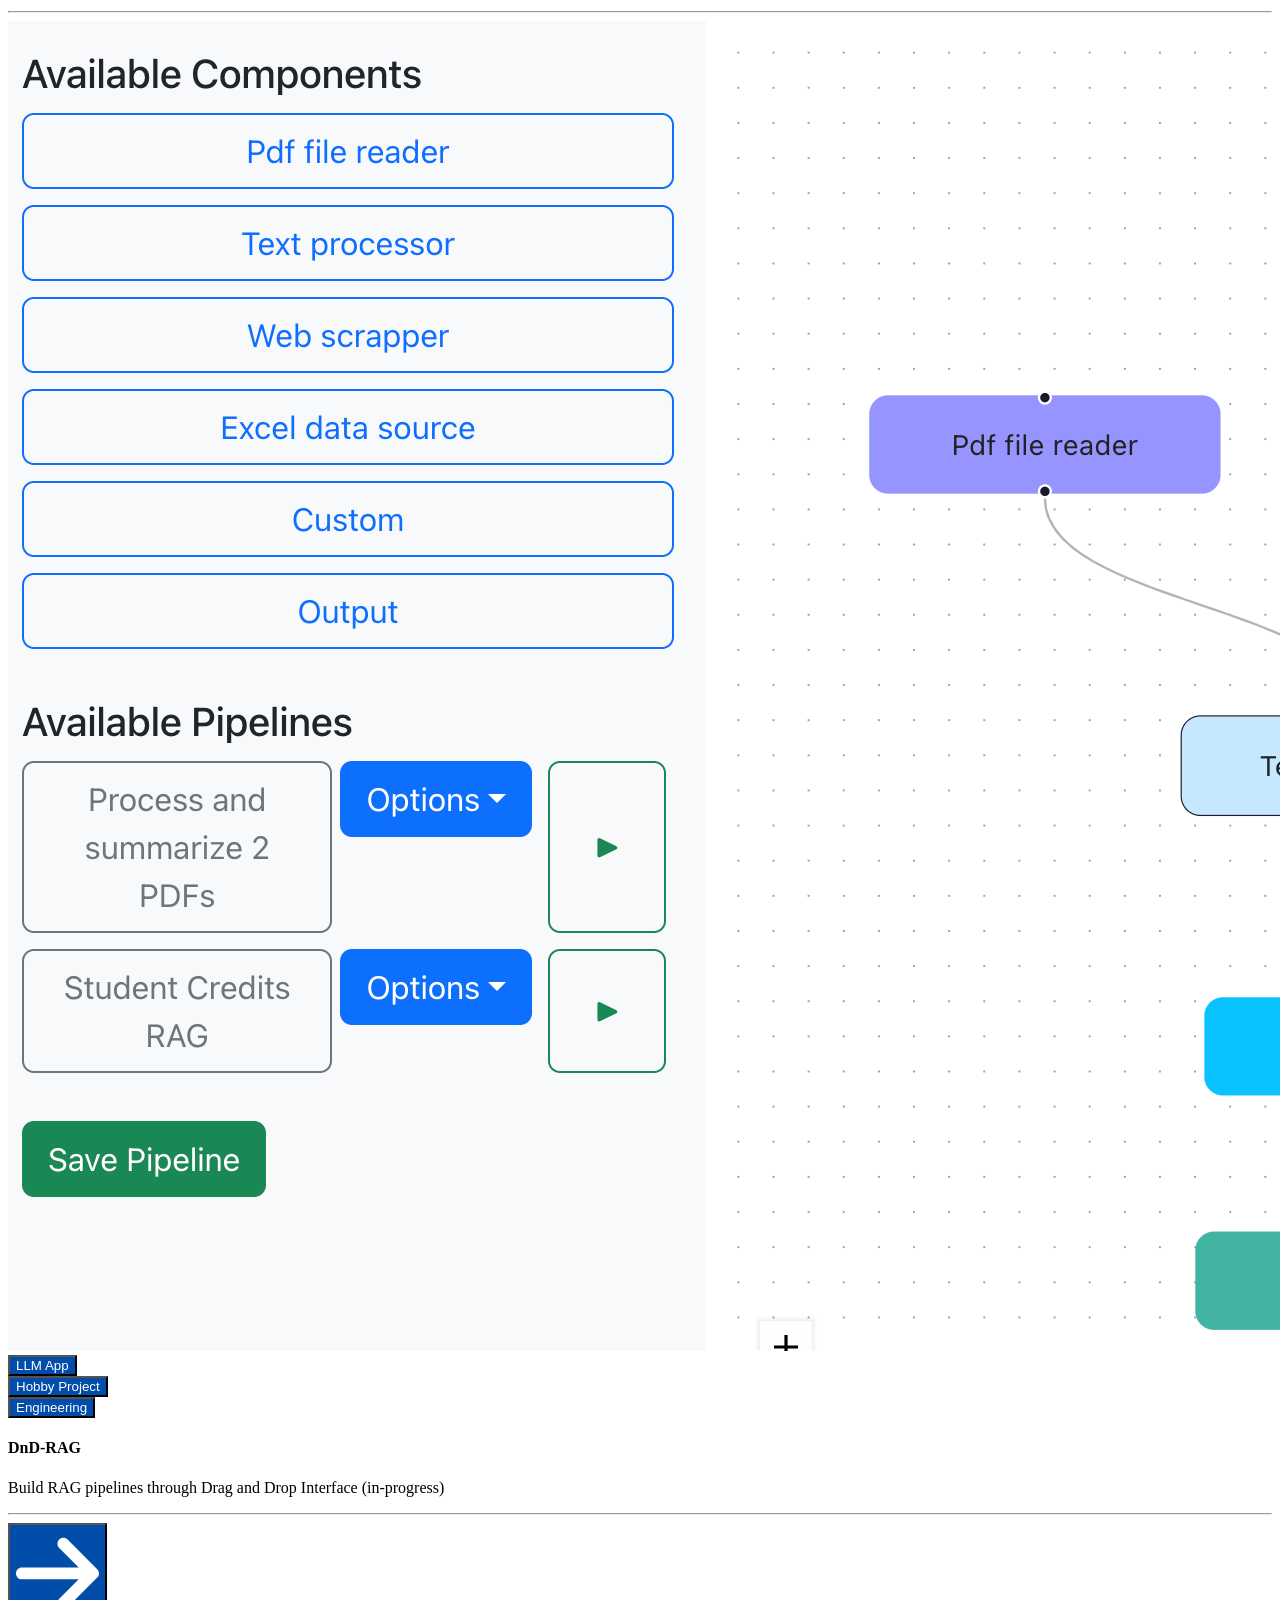
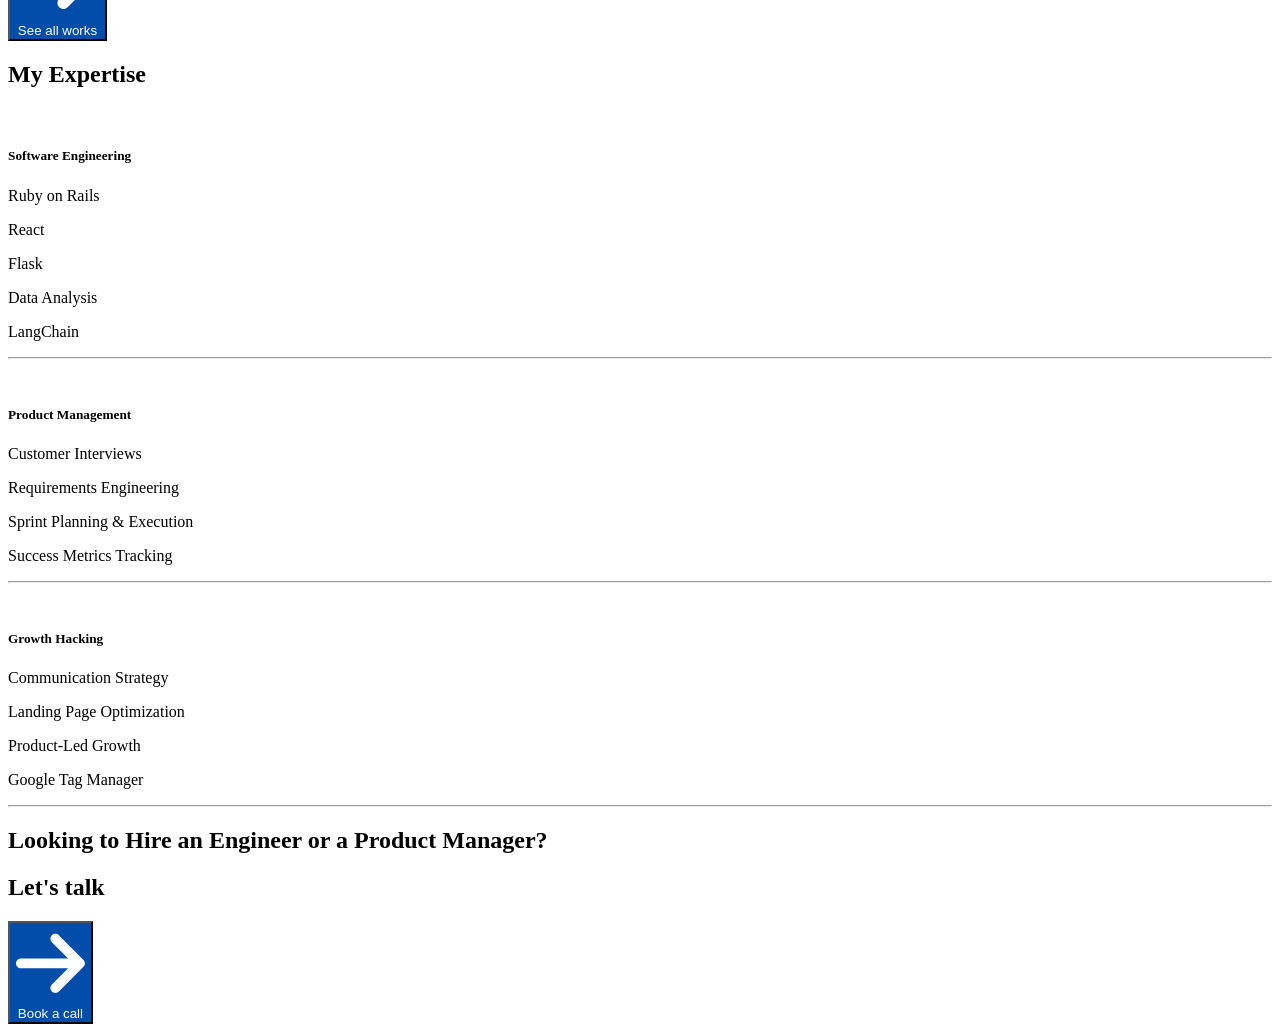
==== commit 0b8b8b5e: "Update portfolio introduction on Home and About" ====
--- a/index.html
+++ b/index.html
@@ -84,7 +84,7 @@
                                     </h1>
                                 </div>
                                 <div class="dorik-text dorik-text-orb3f43r hidden-sm">
-                                    <p>I joined <a href="about.html#backops">BackOps</a> at pre-seed as a founding engineer. Today, we’re a Series B company building software for supply chain teams. I also co-founded SOOP and build <a href="https://play.google.com/store/apps/details?id=com.parchay.parchay.parchay" target="_blank">Parchay</a> for students in Pakistan.</p>
+                                    <p>Seasoned CTO and product-minded AI builder with over 9 years of experience. Before leading <a href="about.html#backops">BackOps</a> from Pre-seed to Series B in under 15 months, I founded 4 startups, 3 failed, 1 acquired (SOOP, scaled to 700K+ users), showcasing an innovative and entrepreneurial mindset. Seeking FDE and product roles to build impactful solutions.</p>
                                 </div>
                                 <ul class="dorik-list dorik-links-u1b6wtmq hidden-sm">
                                     
@@ -125,7 +125,7 @@
                         <div class="col-lg-1/1 ">
                             <div class="column-inner dorik-column-31e5sxax  1/1">
                                 <div class="dorik-text dorik-text-v51d4djf ">
-                                    <p>I joined <a href="about.html#backops">BackOps</a> at pre-seed as a founding engineer. Today, we’re a Series B company building software for supply chain teams. I also co-founded SOOP and build <a href="https://play.google.com/store/apps/details?id=com.parchay.parchay.parchay" target="_blank">Parchay</a> for students in Pakistan.</p>
+                                    <p>Seasoned CTO and product-minded AI builder with over 9 years of experience. Before leading <a href="about.html#backops">BackOps</a> from Pre-seed to Series B in under 15 months, I founded 4 startups, 3 failed, 1 acquired (SOOP, scaled to 700K+ users), showcasing an innovative and entrepreneurial mindset. Seeking FDE and product roles to build impactful solutions.</p>
                                 </div>
                                 
                                 <div class="dorik-button-t5w536kl-wrapper  ">
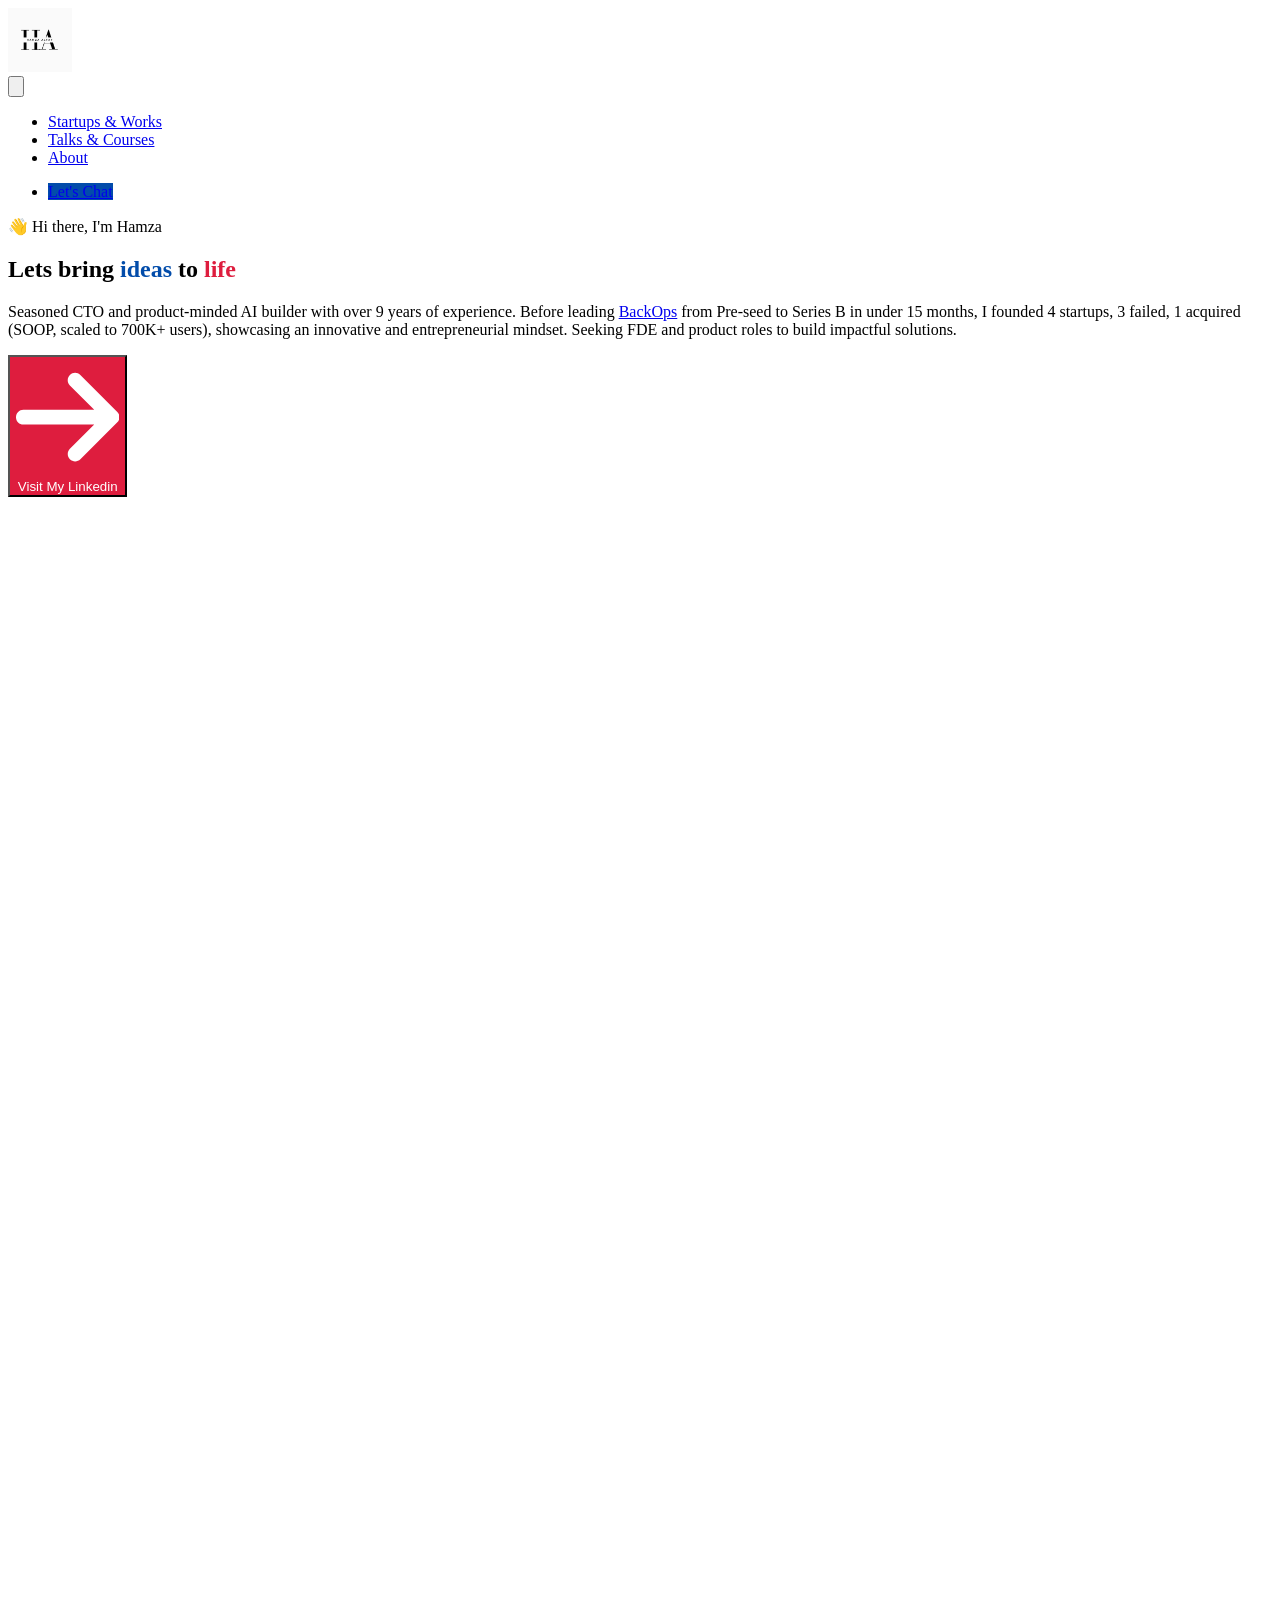
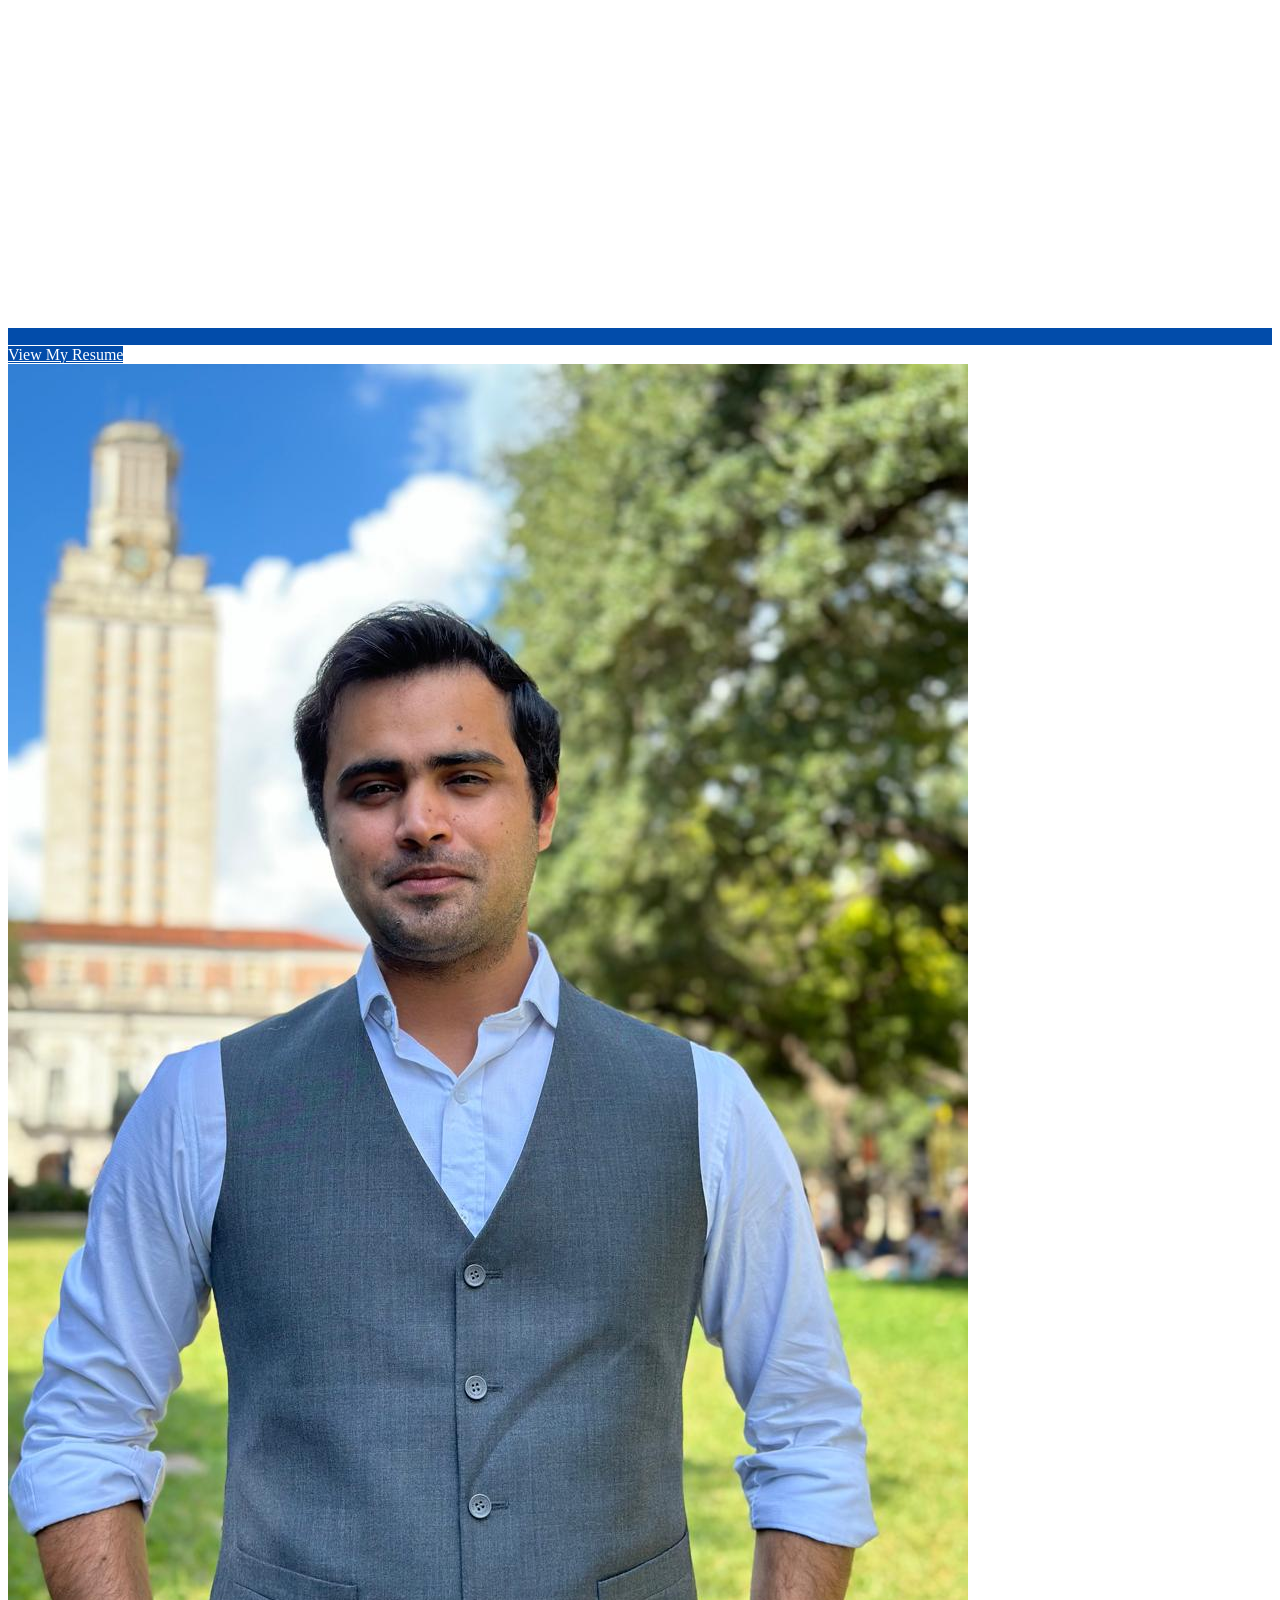
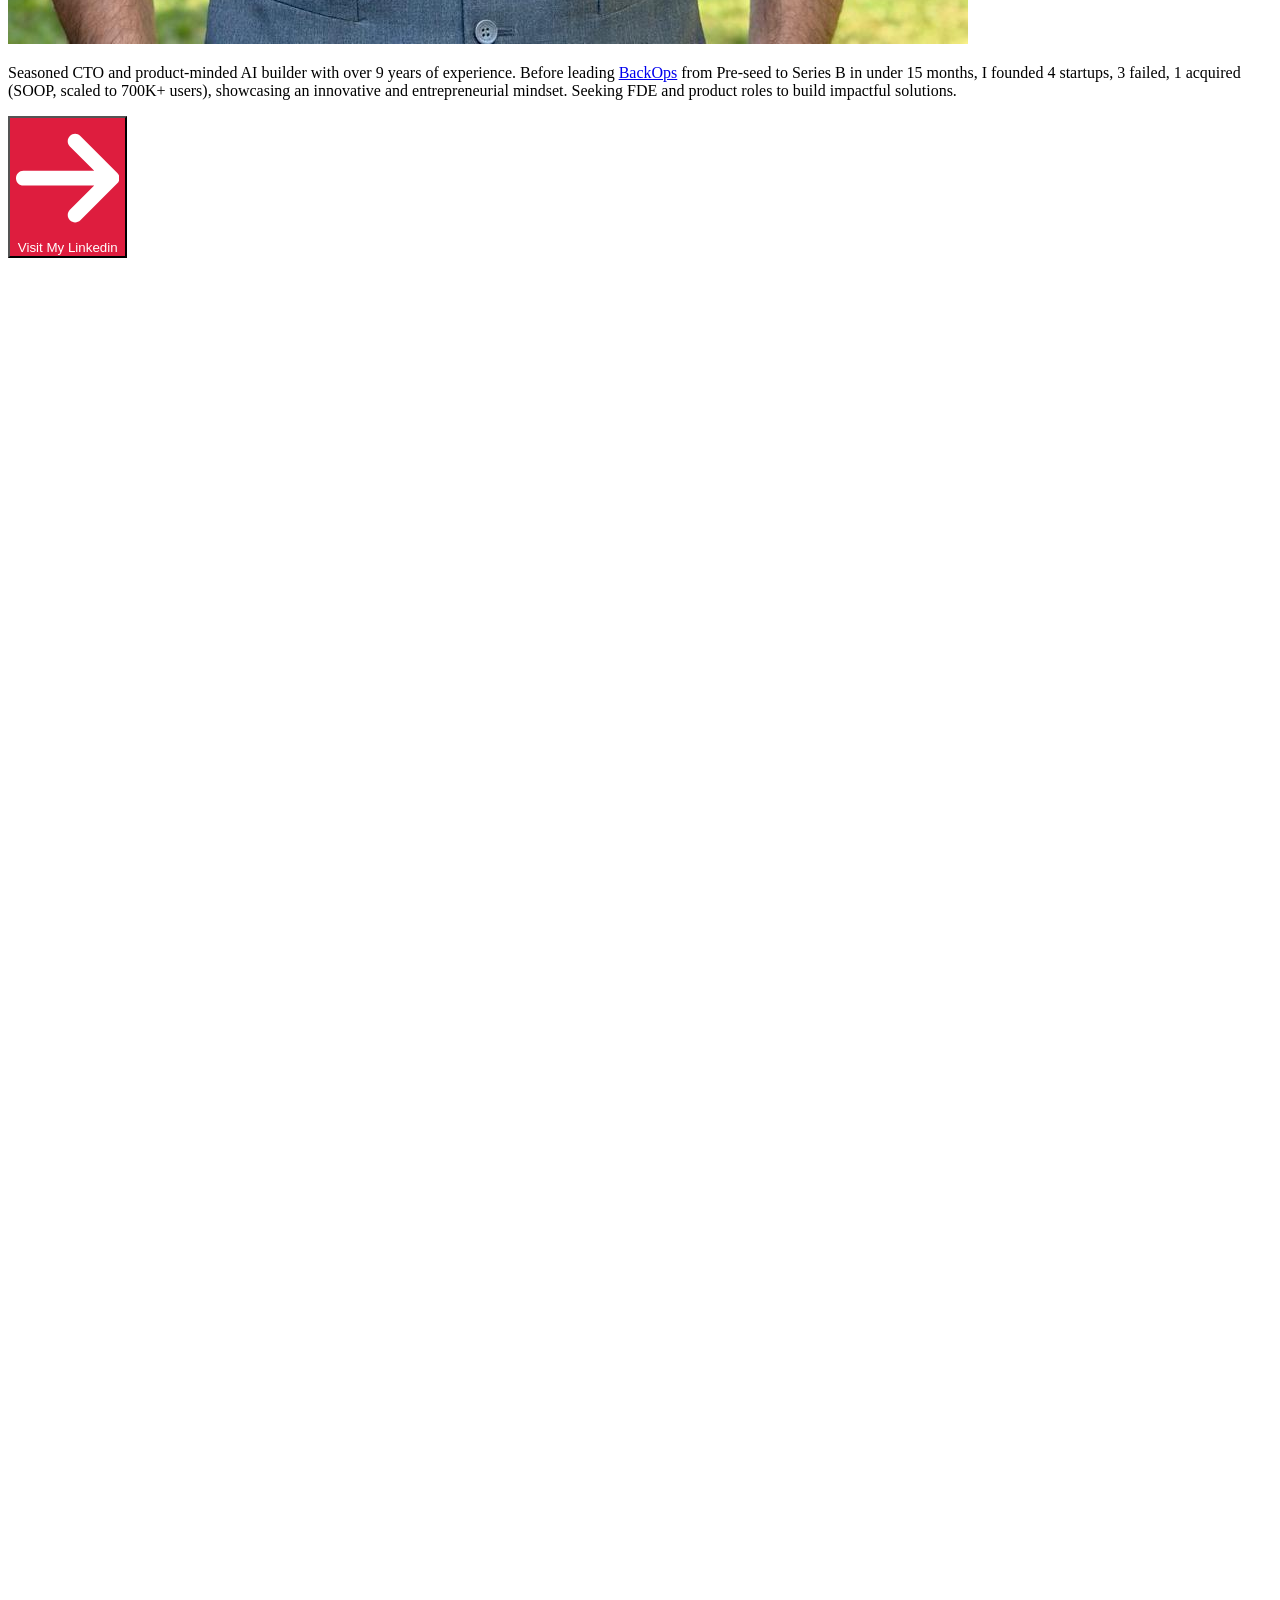
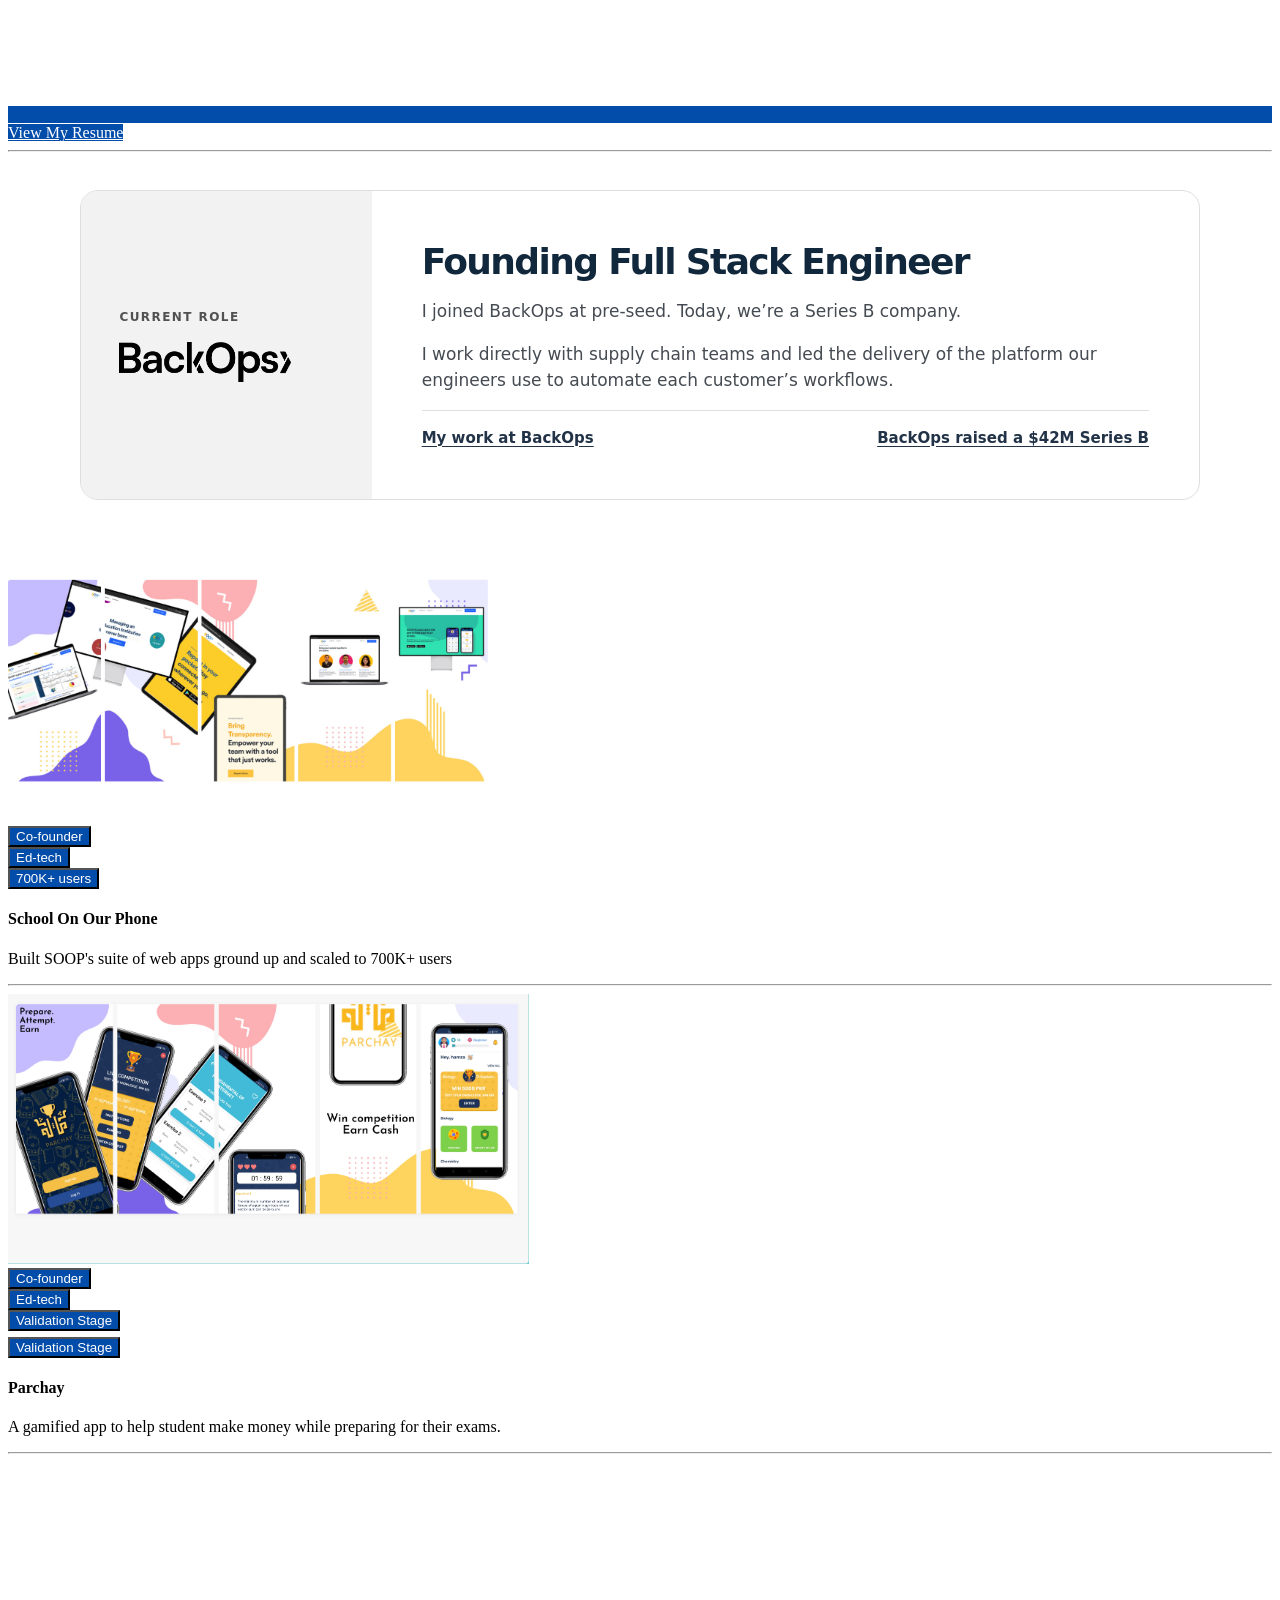
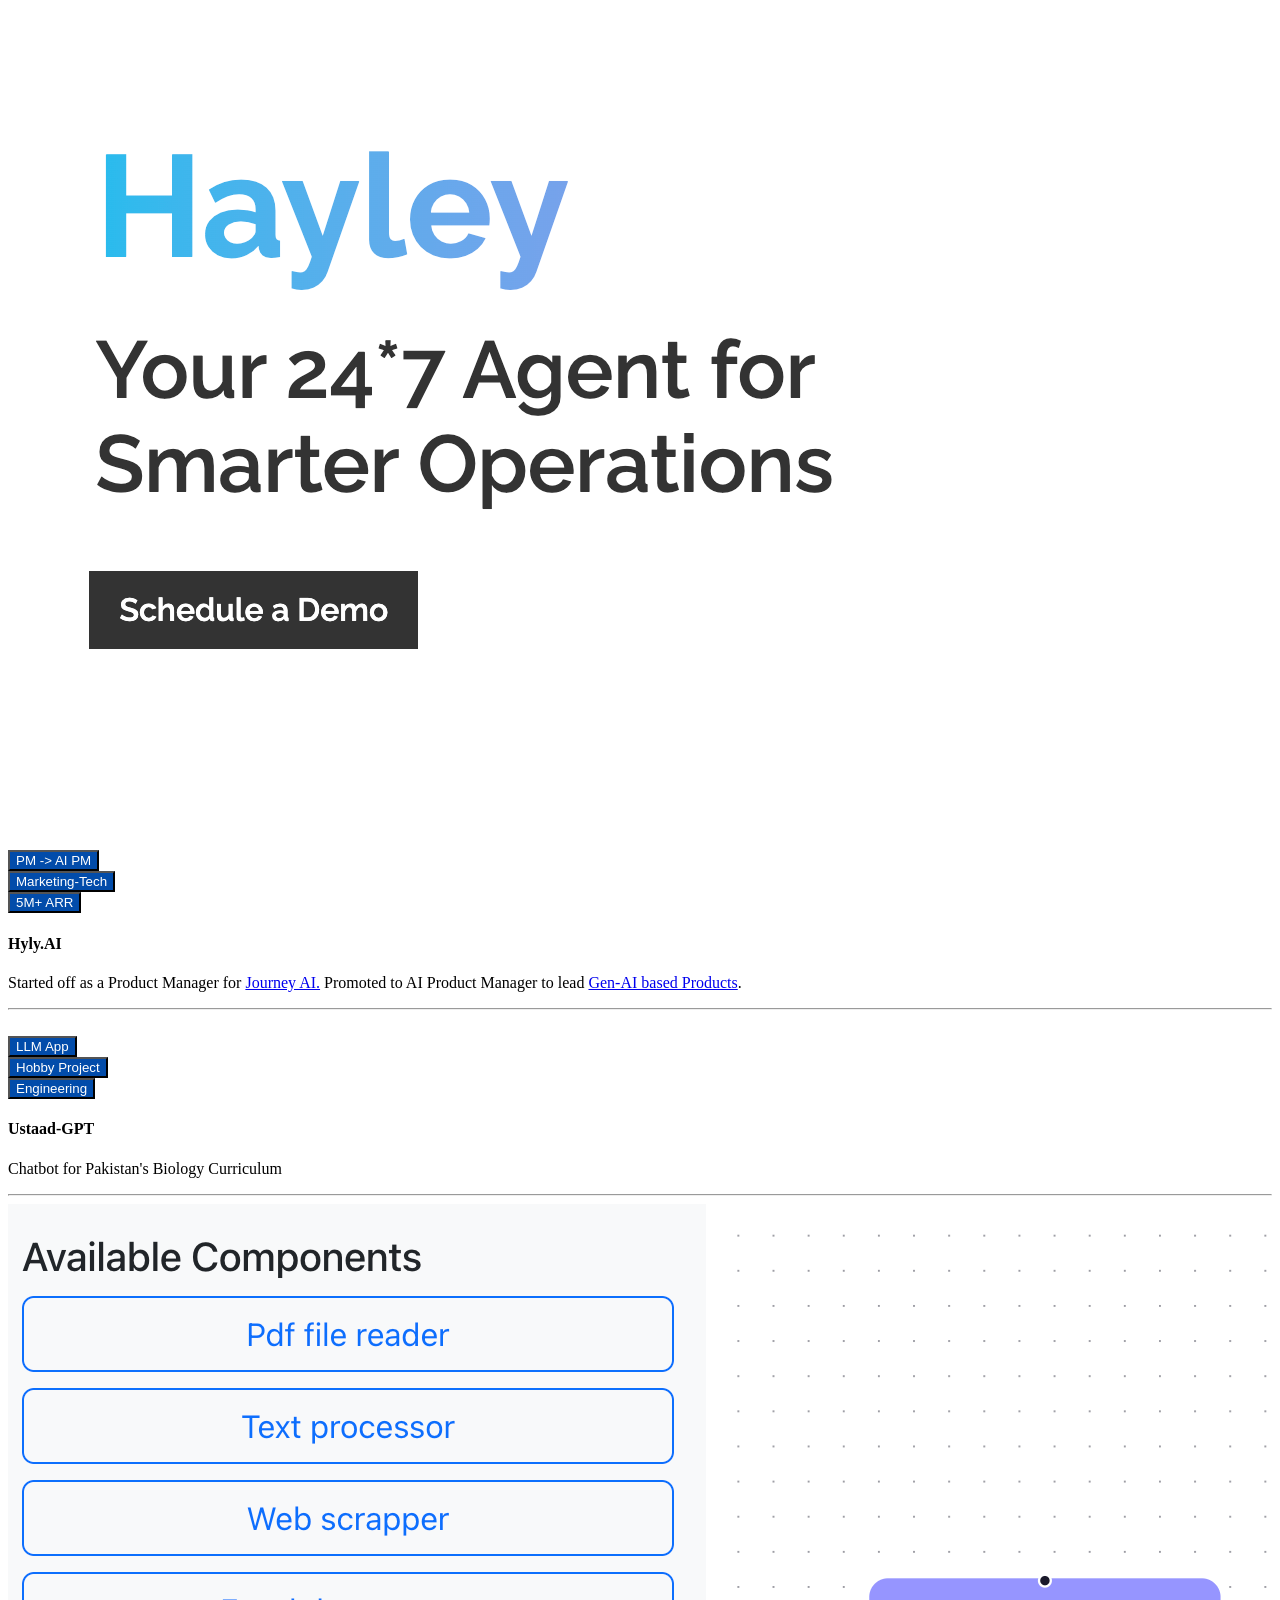
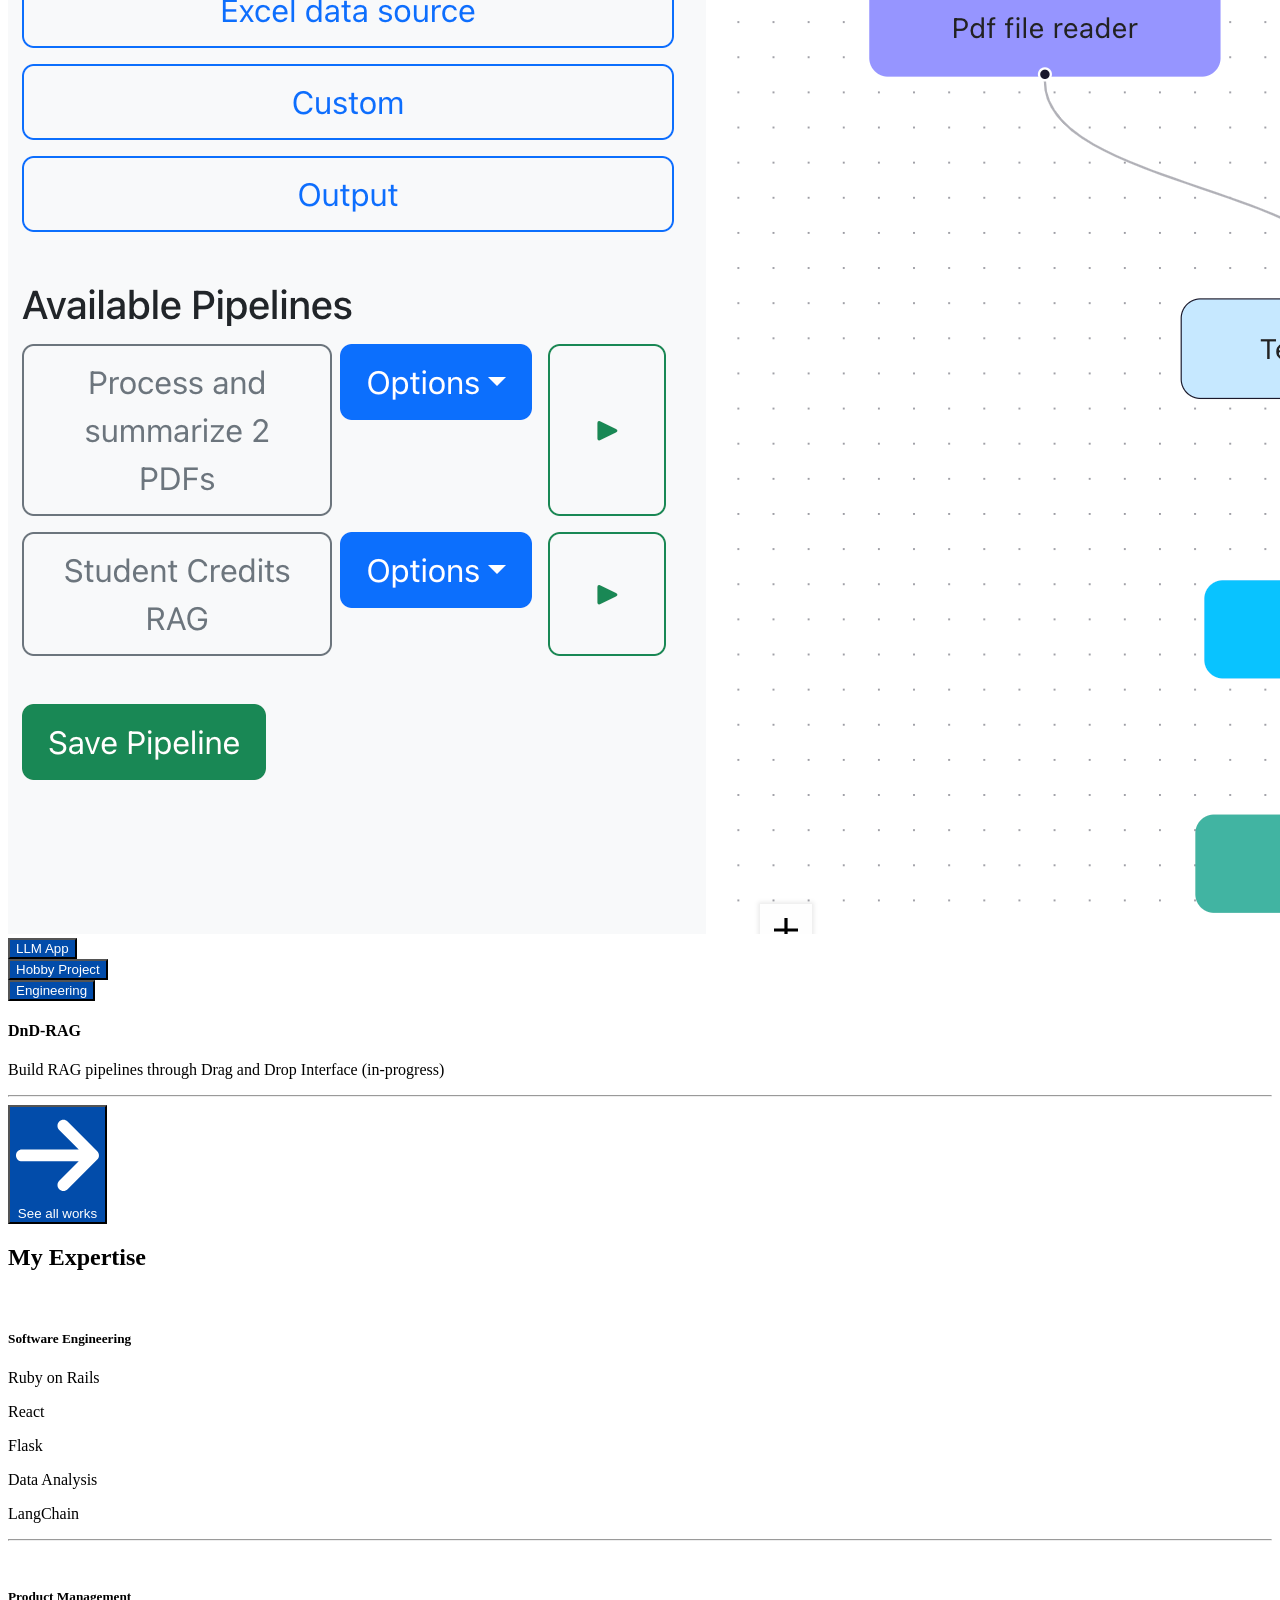
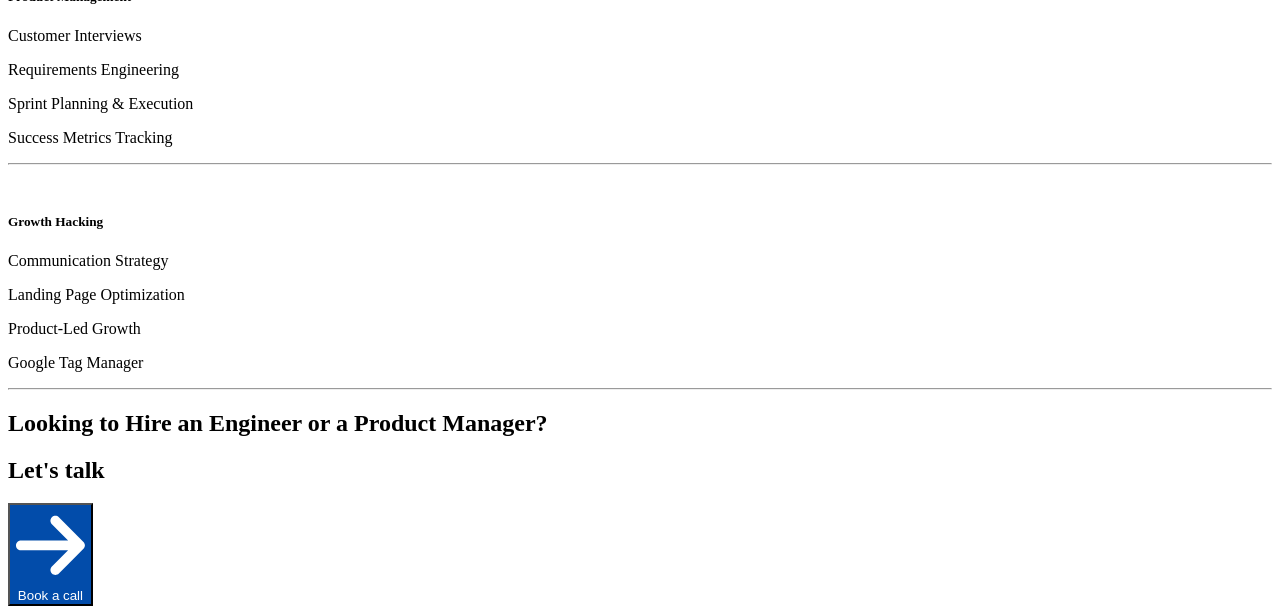
==== commit 09d39d46: "Fix BackOps wordmark proportions and publish updated resume" ====
--- a/index.html
+++ b/index.html
@@ -32,7 +32,7 @@
         
         
         
-        <link rel="stylesheet" href="backops.css"/>
+        <link rel="stylesheet" href="backops.css?v=neutral-2"/>
     </head>
     <body>
         <section class="dorik-section symbol--3de93aa9-1ece-4011-b4d5-fa8de4dbc304 dorik-section-in8l8bp0">
@@ -100,14 +100,12 @@
                                         </button>
                                     </a>
 
-                                    <a href="https://docs.google.com/document/d/1a44IUzWKAuu742APfJj-rSxp4D1x4cdo/edit?usp=sharing&ouid=110062839014310773130&rtpof=true&sd=true" target="_blank">
-                                        <button class="dorik-btn symbol--f2ee2821-56d3-419b-a88a-096c246bb841 dorik-button-tz1tdemj hidden-sm " href=https://docs.google.com/document/d/1a44IUzWKAuu742APfJj-rSxp4D1x4cdo/edit?usp=sharing&ouid=110062839014310773130&rtpof=true&sd=true" target="_blank" style="">
+                                    <a class="dorik-btn symbol--f2ee2821-56d3-419b-a88a-096c246bb841 dorik-button-tz1tdemj hidden-sm" href="Muhammad-Hamza-Altaf-Resume.pdf" target="_blank" rel="noopener">
                                             <svg aria-hidden="true" focusable="false" data-prefix="fas" data-icon="arrow-right" class="svg-inline--fa fa-arrow-right fa-fw icon " role="img" xmlns="http://www.w3.org/2000/svg" viewBox="0 0 448 512" data-testid="icon-test">
                                                 <path fill="currentColor" d="M438.6 278.6c12.5-12.5 12.5-32.8 0-45.3l-160-160c-12.5-12.5-32.8-12.5-45.3 0s-12.5 32.8 0 45.3L338.8 224 32 224c-17.7 0-32 14.3-32 32s14.3 32 32 32l306.7 0L233.4 393.4c-12.5 12.5-12.5 32.8 0 45.3s32.8 12.5 45.3 0l160-160z"></path>
                                             </svg>
                                             View My Resume
-                                        </button>
-                                    </a>
+                                        </a>
                                 </div>
                             </div>
                         </div>
@@ -142,14 +140,12 @@
                                     <div class="hidden-lg hidden-md hidden-xs"><br/></div>
                                 
                                     
-                                    <a href="https://docs.google.com/document/d/1a44IUzWKAuu742APfJj-rSxp4D1x4cdo/edit?usp=sharing&ouid=110062839014310773130&rtpof=true&sd=true" target="_blank"></a>
-                                        <button class="dorik-btn dorik-button-t5w536kl  " href="https://docs.google.com/document/d/1a44IUzWKAuu742APfJj-rSxp4D1x4cdo/edit?usp=sharing&ouid=110062839014310773130&rtpof=true&sd=true" target="_blank">
+                                    <a class="dorik-btn dorik-button-t5w536kl" href="Muhammad-Hamza-Altaf-Resume.pdf" target="_blank" rel="noopener">
                                             <svg aria-hidden="true" focusable="false" data-prefix="fas" data-icon="arrow-right" class="svg-inline--fa fa-arrow-right fa-fw icon " role="img" xmlns="http://www.w3.org/2000/svg" viewBox="0 0 448 512" data-testid="icon-test">
                                                 <path fill="currentColor" d="M438.6 278.6c12.5-12.5 12.5-32.8 0-45.3l-160-160c-12.5-12.5-32.8-12.5-45.3 0s-12.5 32.8 0 45.3L338.8 224 32 224c-17.7 0-32 14.3-32 32s14.3 32 32 32l306.7 0L233.4 393.4c-12.5 12.5-12.5 32.8 0 45.3s32.8 12.5 45.3 0l160-160z"></path>
                                             </svg>
                                             View My Resume
-                                        </button>
-                                    </a>
+                                        </a>
                                 </div>
                                 <div class="dorik-line-brww8fl6-wrapper ">
                                     <hr class="dorik-line-brww8fl6 "/>
@@ -164,7 +160,7 @@
             <article id="backops" class="backops-feature" aria-label="My current role at BackOps">
                 <div class="bo-company">
                     <span class="bo-label">Current role</span>
-                    <img class="bo-brand" src="images/backops-wordmark.png" width="2639" height="614" alt="BackOps">
+                    <img class="bo-brand" src="images/backops-wordmark.png" width="172" height="40" alt="BackOps">
                 </div>
                 <div class="bo-content">
                     <h2>Founding Full Stack Engineer</h2>
--- a/backops.css
+++ b/backops.css
@@ -4,44 +4,34 @@
   width: min(calc(100% - 40px), 1120px);
   margin: 38px auto 52px;
   display: grid;
-  grid-template-columns: minmax(210px, .72fr) minmax(0, 1.45fr);
-  border: 1px solid #d4dedb;
+  grid-template-columns: minmax(210px, 26%) minmax(0, 1fr);
+  border: 1px solid #dedede;
   border-radius: 18px;
-  background: #f8faf7;
+  background: #fff;
   color: var(--ink);
   overflow: hidden;
   text-align: left;
   font: 400 17px/1.55 Outfit, system-ui, sans-serif;
 }
 .backops-feature .bo-company {
-  position: relative;
-  isolation: isolate;
   display: flex;
   flex-direction: column;
-  justify-content: space-between;
-  gap: 52px;
-  padding: clamp(24px, 4vw, 48px);
-  color: #22453f;
-  background: #deeee5;
-  overflow: hidden;
-}
-.bo-company::after {
-  content: "";
-  position: absolute;
-  z-index: -1;
-  inset: 0;
-  background: repeating-linear-gradient(135deg, transparent 0 25px, #709e891f 25px 26px);
-  mask-image: linear-gradient(125deg, transparent 20%, black);
+  justify-content: center;
+  align-items: flex-start;
+  gap: 16px;
+  padding: clamp(24px, 3vw, 40px);
+  color: #515151;
+  background: #f2f2f2;
 }
 .backops-feature .bo-label { font: 600 12px/1.4 system-ui, sans-serif; letter-spacing: .12em; text-transform: uppercase; }
-.backops-feature .bo-brand { display: block; width: min(100%, 225px); height: auto; }
+.backops-feature img.bo-brand { display: block; width: 172px; max-width: 100%; height: auto; object-fit: contain; flex: none; }
 .backops-feature .bo-content { padding: clamp(24px, 4vw, 50px); }
 .backops-feature h2, .backops-feature h3 { color: var(--ink); font: 700 clamp(24px, 3vw, 36px)/1.14 Inter, system-ui, sans-serif; letter-spacing: -.045em; margin: 0 0 16px; }
-.backops-feature p { font: inherit; margin: 0 0 16px; color: #344e55; }
-.backops-feature .bo-links { border-top: 1px solid #d4dedb; padding-top: 16px; display: flex; flex-wrap: wrap; justify-content: space-between; gap: 8px 16px; }
-.backops-feature a { font: 600 15px/1.5 system-ui, sans-serif; color: #14594b; text-decoration: underline; text-underline-offset: 3px; }
+.backops-feature p { font: inherit; margin: 0 0 16px; color: #454b52; }
+.backops-feature .bo-links { border-top: 1px solid #dedede; padding-top: 16px; display: flex; flex-wrap: wrap; justify-content: space-between; gap: 8px 16px; }
+.backops-feature a { font: 600 15px/1.5 system-ui, sans-serif; color: #223348; text-decoration: underline; text-underline-offset: 3px; }
 .backops-feature a:focus-visible { outline: 2px solid #024caa; outline-offset: 3px; }
 @media (max-width: 700px) {
   .backops-feature { grid-template-columns: 1fr; width: calc(100% - 32px); margin: 24px auto 36px; }
-  .backops-feature .bo-company { gap: 20px; }
+  .backops-feature .bo-company { padding: 20px 24px; gap: 10px; }
 }
